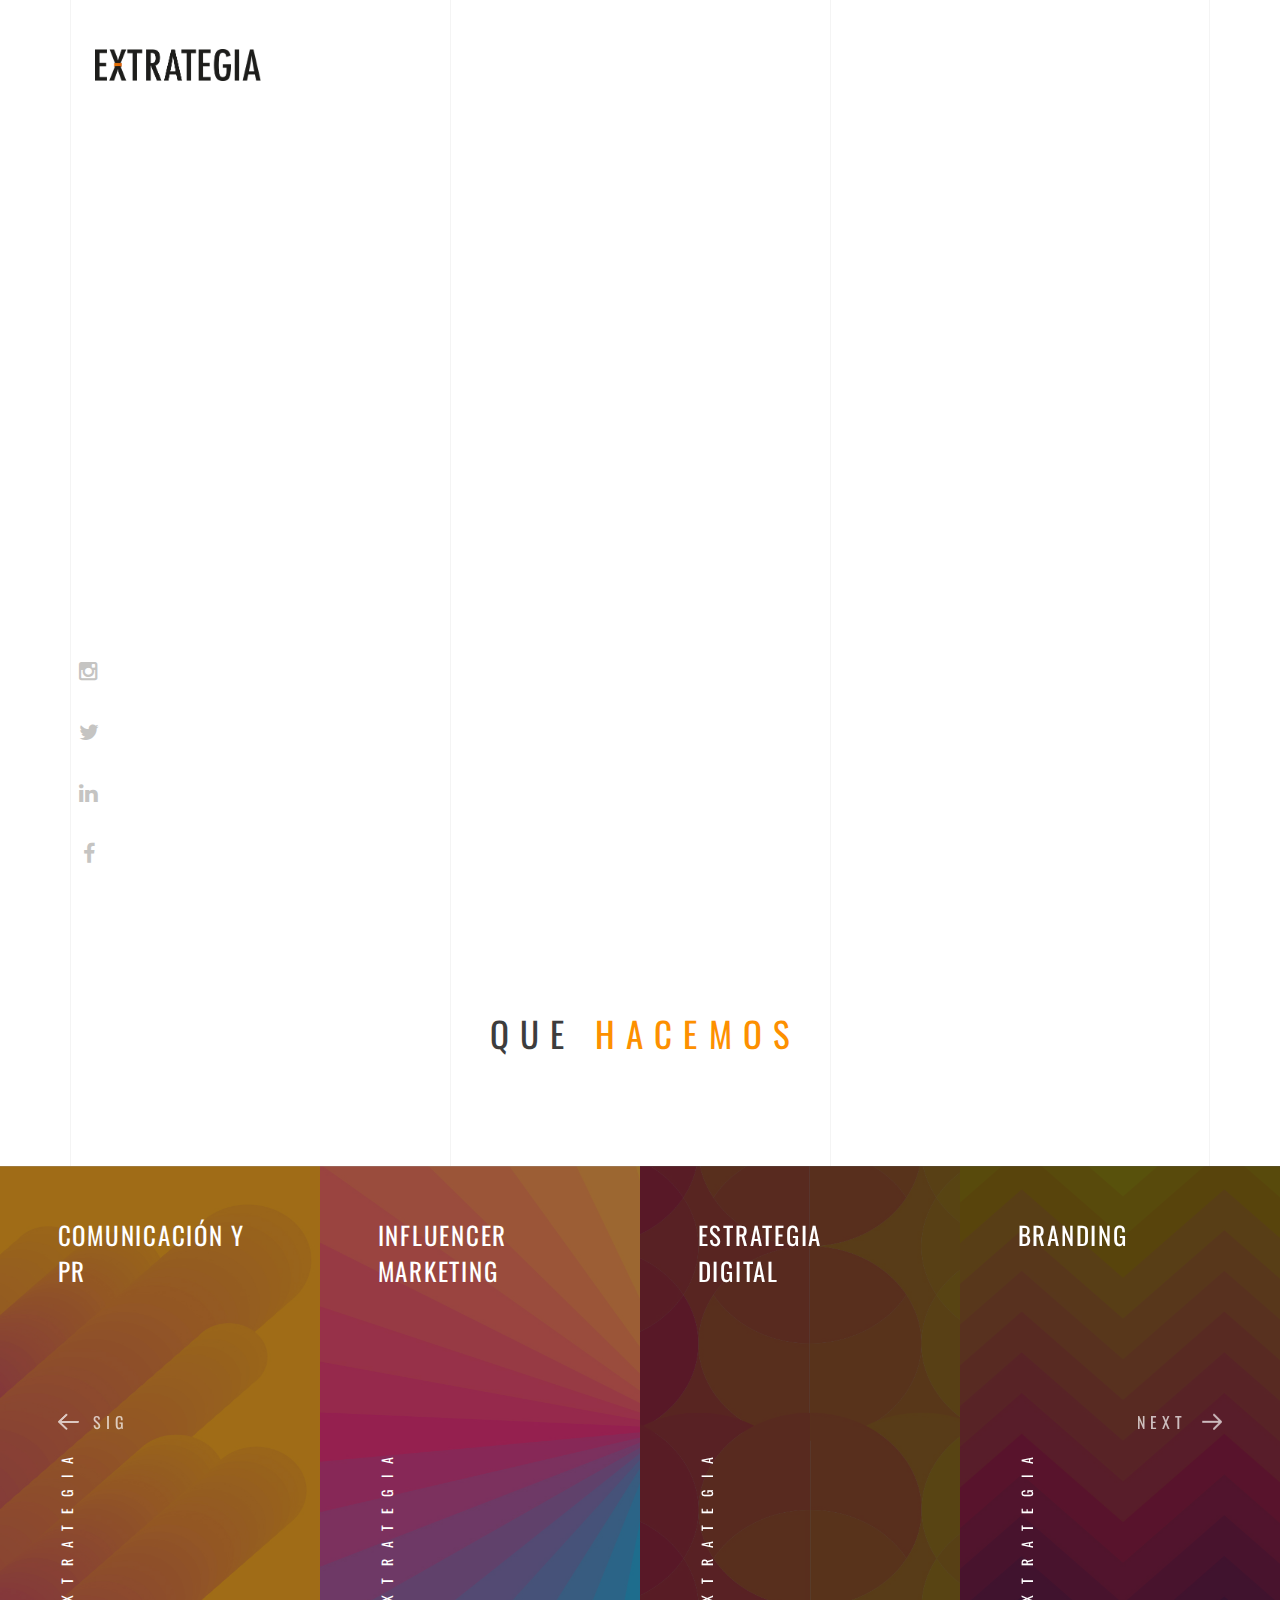
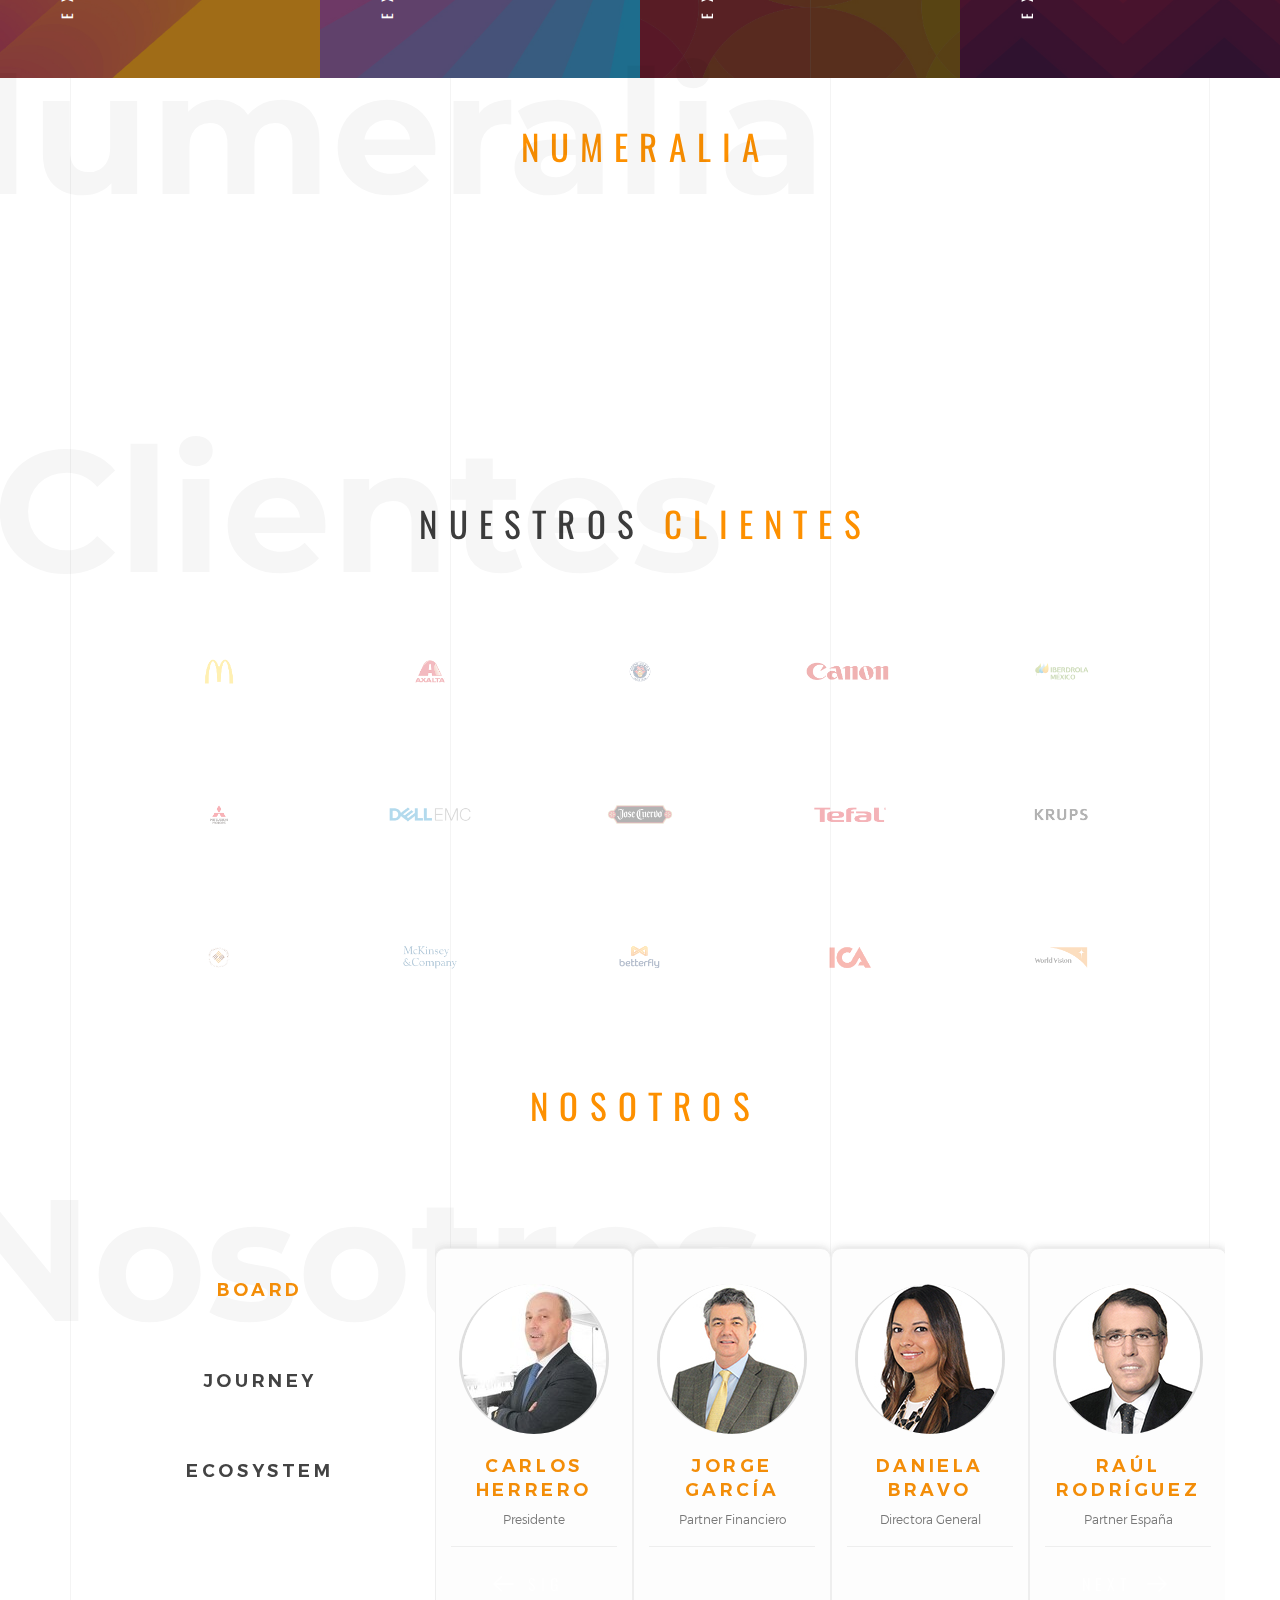
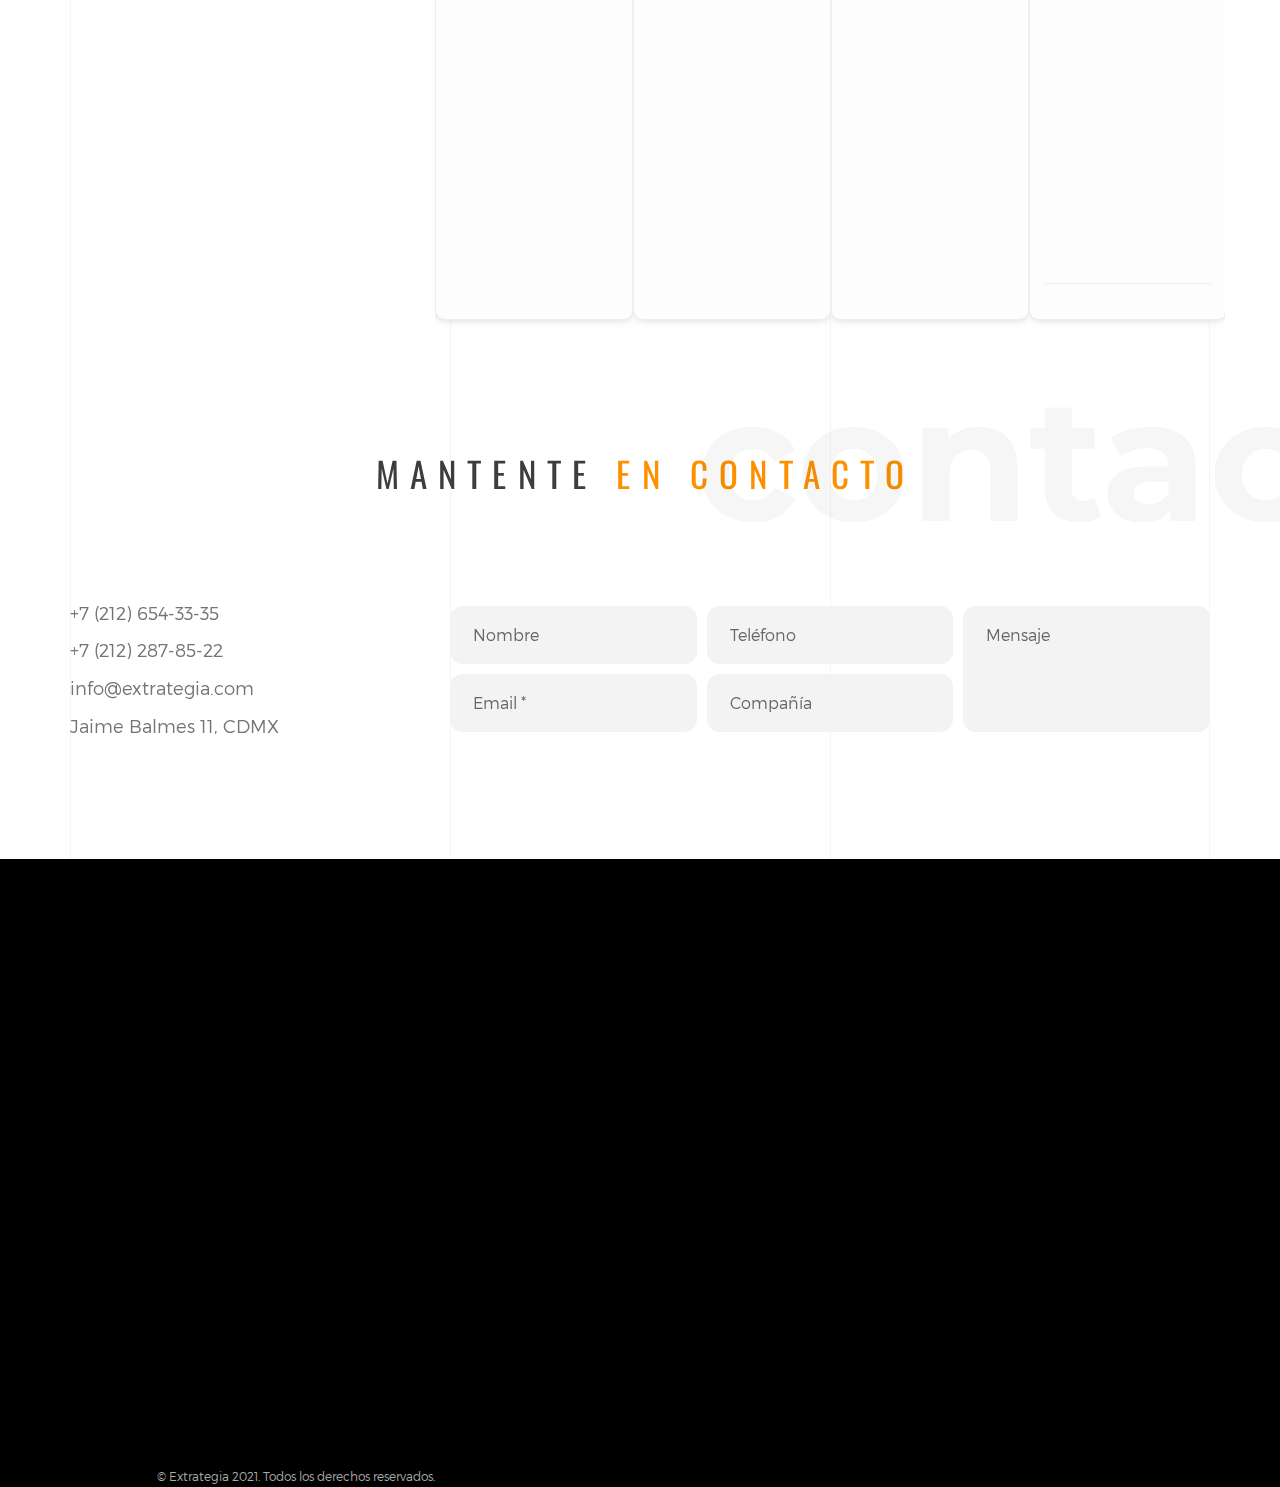
==== index.html @ 0d8e466f "upd" ====
<!DOCTYPE html>
<html lang="en">
  <head>
    <meta charset="utf-8" />
    <meta name="viewport" content="width=device-width, initial-scale=1" />
    <title>Extrategia</title>

    <!-- Favicons -->
    <link rel="shortcut icon" href="favicon.png" />
    <link rel="apple-touch-icon" href="apple-touch-icon.png" />
    <link
      rel="apple-touch-icon"
      sizes="72x72"
      href="apple-touch-icon-72x72.png"
    />
    <link
      rel="apple-touch-icon"
      sizes="114x114"
      href="apple-touch-icon-114x114.png"
    />

    <!-- Styles -->
    <link
      href="https://fonts.googleapis.com/css?family=Oswald:300,400,700"
      rel="stylesheet"
    />
    <link
      href="https://fonts.googleapis.com/css?family=Montserrat:400,700"
      rel="stylesheet"
    />
    <link href="css/style.css" rel="stylesheet" media="screen" />
  </head>

  <body>
    <!-- Loader -->

    <div class="loader">
      <div class="page-lines">
        <div class="container">
          <div class="col-line col-xs-4">
            <div class="line"></div>
          </div>
          <div class="col-line col-xs-4">
            <div class="line"></div>
          </div>
          <div class="col-line col-xs-4">
            <div class="line"></div>
            <div class="line"></div>
          </div>
        </div>
      </div>
      <div class="loader-brand">
        <div class="sk-folding-cube">
          <div class="sk-cube1 sk-cube"></div>
          <div class="sk-cube2 sk-cube"></div>
          <div class="sk-cube4 sk-cube"></div>
          <div class="sk-cube3 sk-cube"></div>
        </div>
      </div>
    </div>

    <!-- Header -->

    <header id="top" class="header-home">
      <div class="brand-panel">
        <a href="#top" class="brand js-target-scroll">
          <img src="img/logo-header.png" style="max-height: 2rem" />
        </a>
      </div>
      <div class="vertical-panel-content">
        <div class="vertical-panel-info"></div>
        <ul class="social-list">
          <li>
            <a
              href="https://www.instagram.com/extrategia/?hl=es"
              class="fa fa-instagram"
            ></a>
          </li>
          <li>
            <a href="https://twitter.com/Extrategia" class="fa fa-twitter"></a>
          </li>
          <li>
            <a
              href="https://www.linkedin.com/company/extrategia/mycompany/"
              class="fa fa-linkedin"
            ></a>
          </li>
          <li>
            <a
              href="https://es-la.facebook.com/ExtrategiaCom/"
              class="fa fa-facebook"
            ></a>
          </li>
        </ul>
      </div>

      <!-- Navigation Desctop -->

      <nav class="navbar-desctop visible-md visible-lg">
        <div class="container">
          <a href="#top" class="brand js-target-scroll">
            <img src="img/logo-header.png" style="max-height: 2rem" />
          </a>
          <ul class="nav navbar-desctop-menu">
            <li class="active">
              <a href="#projects">Qué hacemos</a>
            </li>
            <li>
              <a href="#clients">Clientes</a>
            </li>
            <li>
              <a href="#actualidad">Actualidad</a>
            </li>
            <li>
              <a href="#about">Nosotros</a>
            </li>
            <li>
              <a href="#contacts">Contacto</a>
            </li>
          </ul>
        </div>
      </nav>

      <!-- Navigation Mobile -->

      <nav class="nav navbar-mobile">
        <a href="#top" class="brand js-target-scroll">
          <img src="img/logo-header.png" style="max-height: 2rem" />
        </a>

        <!-- Navbar Collapse -->

        <button
          type="button"
          class="navbar-toggle collapsed"
          data-toggle="collapse"
          data-target="#navbar-mobile"
        >
          <span class="sr-only">Toggle navigation</span>
          <span class="icon-bar"></span>
          <span class="icon-bar"></span>
          <span class="icon-bar"></span>
        </button>

        <div class="collapse navbar-collapse" id="navbar-mobile">
          <ul class="navbar-nav-mobile">
            <li class="active">
              <a href="#top">Qué hacemos</a>
            </li>
            <li>
              <a href="#clients">Clientes</a>
            </li>
            <li>
              <a href="#actualidad">Actualidad</a>
            </li>
            <li>
              <a href="#about">Nosotros</a>
            </li>
            <li>
              <a href="#contacts">Contacto</a>
            </li>
          </ul>
        </div>
      </nav>
    </header>

    <!-- Layout -->

    <div class="layout">
      <!-- Home -->

      <main class="main">
        <!-- Start revolution slider -->

        <div class="rev_slider_wrapper">
          <div id="rev_slider" class="rev_slider fullscreenbanner">
            <ul>
              <!-- Slide 1 -->
              <!-- Slide 5 -->

              <li
                data-transition="slotzoom-horizontal"
                data-slotamount="7"
                data-easein="Power3.easeInOut"
                data-easeout="Power3.easeInOut"
                data-masterspeed="1000"
              >
                <!-- Main image-->

                <video
                  autoplay
                  loop
                  muted
                  src="img/video.mp4"
                  alt=""
                  data-bgposition="center center"
                  data-bgfit="cover"
                  data-bgrepeat="no-repeat"
                  class="rev-slidebg"
                />

                <!-- Layer 1 -->

                <div
                  class="slide-title tp-caption tp-resizeme"
                  data-x="['right','right','right','right']"
                  data-hoffset="['-18','-18','-18','-18']"
                  data-y="['middle','middle','middle','middle']"
                  data-voffset="['-35','-35', '-25']"
                  data-fontsize="['50','45', '45']"
                  data-lineheight="['80','75', '65']"
                  data-width="['1000','700','550']"
                  data-height="none"
                  data-whitespace="normal"
                  data-transform_idle="o:1;"
                  data-transform_in="x:[105%];z:0;rX:45deg;rY:0deg;rZ:90deg;sX:1;sY:1;skX:0;skY:0;s:2000;e:Power2.easeInOut;"
                  data-transform_out="y:[100%];s:1000;e:Power2.easeInOut;s:1000;e:Power2.easeInOut;"
                  data-mask_in="x:50px;y:0px;s:inherit;e:inherit;"
                  data-mask_out="x:inherit;y:inherit;s:inherit;e:inherit;"
                  data-start="500"
                  data-splitin="chars"
                  data-splitout="none"
                  data-responsive_offset="on"
                  data-elementdelay="0.05"
                ></div>

                <!-- Layer 2 -->

                <div
                  class="slide-subtitle tp-caption tp-resizeme"
                  data-x="['right','right','right','right']"
                  data-hoffset="['0']"
                  data-y="['middle','middle','middle','middle']"
                  data-voffset="['75','105']"
                  data-fontsize="['15','16']"
                  data-lineheight="['30','30']"
                  data-whitespace="nowrap"
                  data-transform_idle="o:1;"
                  data-transform_in="y:[100%];z:0;rX:0deg;rY:0;rZ:0;sX:1;sY:1;skX:0;skY:0;s:1200;e:Power1.easeInOut;"
                  data-transform_out="opacity:0;s:1000;s:1000;"
                  data-mask_in="x:0px;y:0px;s:inherit;e:inherit;"
                  data-start="1500"
                  data-splitin="none"
                  data-splitout="none"
                ></div>

                <!-- Layer 3 -->

                <div
                  class="tp-caption"
                  data-x="['right','right','right','right']"
                  data-hoffset="['0','0','0','0']"
                  data-y="['middle','middle','middle','middle']"
                  data-voffset="['195','215']"
                  data-fontsize="['17','18']"
                  data-width="none"
                  data-height="none"
                  data-whitespace="nowrap"
                  data-transform_idle="o:1;"
                  data-transform_hover="o:1;rX:0;rY:0;rZ:0;z:0;s:300;e:Power1.easeInOut;"
                  data-style_hover="c:rgba(255, 255, 255, 1.00);bc:rgba(255, 255, 255, 1.00);"
                  data-transform_in="y:50px;opacity:0;s:1500;e:Power4.easeInOut;"
                  data-transform_out="y:[175%];s:1000;e:Power2.easeInOut;s:1000;e:Power2.easeInOut;"
                  data-mask_out="x:inherit;y:inherit;"
                  data-start="1500"
                  data-splitin="none"
                  data-splitout="none"
                  data-responsive_offset="on"
                >
                  <a href="#about" class="btn js-target-scroll"
                    >Ver Más <i class="icon-next"></i
                  ></a>
                </div>
              </li>
            </ul>
          </div>
        </div>
      </main>

      <div class="content">
        <!-- Qué hacemos -->

        <section id="projects" class="projects section">
          <div class="container">
            <h2 class="section-title">
              Que <span class="text-primary">hacemos</span>
            </h2>
          </div>
          <div class="section-content">
            <div
              class="projects-carousel js-projects-carousel js-projects-gallery"
            >
              <div class="project project-light">
                <a href="img/projects/1-480x880.jpg" title="Comunicación y PR">
                  <figure>
                    <img
                      alt=""
                      src="img/projects/1l-480x880.jpg"
                      style="height: 32rem"
                    />
                    <figcaption>
                      <h3 class="project-title">Comunicación y PR</h3>
                      <h4 class="project-category">Extrategia</h4>
                      <div class="project-zoom"></div>
                    </figcaption>
                  </figure>
                </a>
              </div>
              <div class="project project-light">
                <a href="img/projects/2-480x880.jpg" title="Influencer Marketing">
                  <figure>
                    <img
                      alt=""
                      src="img/projects/2l-480x880.jpg"
                      style="height: 32rem"
                    />
                    <figcaption>
                      <h3 class="project-title">Influencer Marketing</h3>
                      <h4 class="project-category">Extrategia</h4>
                      <div class="project-zoom"></div>
                    </figcaption>
                  </figure>
                </a>
              </div>
              <div class="project">
                <a href="img/projects/3-480x880.jpg" title="Estrategia Digital">
                  <figure>
                    <img
                      alt=""
                      src="img/projects/3l-480x880.jpg"
                      style="height: 32rem"
                    />
                    <figcaption>
                      <h3 class="project-title">Estrategia Digital</h3>
                      <h4 class="project-category">Extrategia</h4>
                      <div class="project-zoom"></div>
                    </figcaption>
                  </figure>
                </a>
              </div>
              <div class="project">
                <a href="img/projects/4-480x880.jpg" title="Branding">
                  <figure>
                    <img
                      alt=""
                      src="img/projects/4l-480x880.jpg"
                      style="height: 32rem"
                    />
                    <figcaption>
                      <h3 class="project-title">Branding</h3>
                      <h4 class="project-category">Extrategia</h4>
                      <div class="project-zoom"></div>
                    </figcaption>
                  </figure>
                </a>
              </div>
              <div class="project">
                <a href="img/projects/5-480x880.jpg" title="Inbound Marketing">
                  <figure>
                    <img
                      alt=""
                      src="img/projects/5l-480x880.jpg"
                      style="height: 32rem"
                    />
                    <figcaption>
                      <h3 class="project-title">Inbound Marketing</h3>
                      <h4 class="project-category">Extrategia</h4>
                      <div class="project-zoom"></div>
                    </figcaption>
                  </figure>
                </a>
              </div>
              <div class="project project-light">
                <a href="img/projects/6-480x880.jpg" title="Inteligencia">
                  <figure>
                    <img
                      alt=""
                      src="img/projects/1l-480x880.jpg"
                      style="height: 32rem"
                    />
                    <figcaption>
                      <h3 class="project-title">Inteligencia</h3>
                      <h4 class="project-category">Extrategia</h4>
                      <div class="project-zoom"></div>
                    </figcaption>
                  </figure>
                </a>
              </div>
              <div class="project project-light">
                <a href="img/projects/7-480x880.jpg" title="Entrenamientos">
                  <figure>
                    <img
                      alt=""
                      src="img/projects/2l-480x880.jpg"
                      style="height: 32rem"
                    />
                    <figcaption>
                      <h3 class="project-title">Entrenamientos</h3>
                      <h4 class="project-category">Extrategia</h4>
                      <div class="project-zoom"></div>
                    </figcaption>
                  </figure>
                </a>
              </div>
            </div>
          </div>
        </section>

        <!-- Experience -->

        <section class="experience section">

<div class="container" style="margin-top: 3rem;">
            <header class="section-header">
              <h2 class="section-title">
                <span class="text-primary">Numeralia</span>
              </h2>
              <strong class="fade-title-left">Numeralia</strong>
            </header>
          <div class="section-content">
            <div class="row-services row-base row">
              <div class="col-base col-service col-sm col-md-3 wow fadeInUp">
                <div class="service-item">
                  <h2
                    class="timer count-title count-number"
                    data-to="190"
                    data-speed="200"
                  ></h2>
                  <p class="count-text">Portadas en medios</p>
                </div>
              </div>
              <div
                class="col-base col-service col-sm col-md-3 wow fadeInUp"
                data-wow-delay="0.3s"
              >
                <div class="service-item">
                  <h2
                    class="timer count-title count-number"
                    data-to="195"
                    data-speed="200"
                  ></h2>
                  <p class="count-text">Eventos estratégicos</p>
                </div>
              </div>
              <div
                class="col-base col-service col-sm-6 col-md-3 wow fadeInUp"
                data-wow-delay="0.3s"
              >
                <div class="service-item">
                  <h2
                  >+450M</h2>
                  <p class="count-text">ROI anual para nuestros clientes</p>
                </div>
              </div>
              <div class="clearfix visible-sm"></div>
              <div
                class="col-base col-service col-sm-6 col-md-3 wow fadeInUp"
                data-wow-delay="0.6s"
              >
                <div class="service-item">
                  <h2
                  >1.6M</h2>
                  <p class="count-text">Seguidores en redes administrativas</p>
                </div>
              </div>
            </div>
          </div>
</div>
        </section>

        <!-- Clientes  -->

        <section id="clients" class="clients section">
          <div class="container">
            <header class="section-header">
              <h2 class="section-title">
                Nuestros <span class="text-primary">clientes</span>
              </h2>
              <strong class="fade-title-left">Clientes</strong>
            </header>
            <div class="section-content">
              <ul class="clients-list">
                <li class="client">
                  <a href="#"
                    ><img alt="" class="client-logo" src="img/clients/1.png"
                  /></a>
                </li>
                <li class="client">
                  <a href="#"
                    ><img alt="" class="client-logo" src="img/clients/2.png"
                  /></a>
                </li>
                <li class="client">
                  <a href="#"
                    ><img alt="" class="client-logo" src="img/clients/3.png"
                  /></a>
                </li>
                <li class="client">
                  <a href="#"
                    ><img alt="" class="client-logo" src="img/clients/4.png"
                  /></a>
                </li>
                <li class="client">
                  <a href="#"
                    ><img alt="" class="client-logo" src="img/clients/5.png"
                  /></a>
                </li>
              </ul>
            </div>

            <div class="section-content">
              <ul class="clients-list">
                <li class="client">
                  <a href="#"
                    ><img alt="" class="client-logo" src="img/clients/6.png"
                  /></a>
                </li>
                <li class="client">
                  <a href="#"
                    ><img alt="" class="client-logo" src="img/clients/7.png"
                  /></a>
                </li>
                <li class="client">
                  <a href="#"
                    ><img alt="" class="client-logo" src="img/clients/8.png"
                  /></a>
                </li>
                <li class="client">
                  <a href="#"
                    ><img alt="" class="client-logo" src="img/clients/9.png"
                  /></a>
                </li>
                <li class="client">
                  <a href="#"
                    ><img alt="" class="client-logo" src="img/clients/10.png"
                  /></a>
                </li>
              </ul>
            </div>

            <div class="section-content">
              <ul class="clients-list">
                <li class="client">
                  <a href="#"
                    ><img alt="" class="client-logo" src="img/clients/11.png"
                  /></a>
                </li>
                <li class="client">
                  <a href="#"
                    ><img alt="" class="client-logo" src="img/clients/12.png"
                  /></a>
                </li>
                <li class="client">
                  <a href="#"
                    ><img alt="" class="client-logo" src="img/clients/13.png"
                  /></a>
                </li>
                <li class="client">
                  <a href="#"
                    ><img alt="" class="client-logo" src="img/clients/14.png"
                  /></a>
                </li>
                <li class="client">
                  <a href="#"
                    ><img alt="" class="client-logo" src="img/clients/15.png"
                  /></a>
                </li>
              </ul>
            </div>
          </div>
        </section>

        <!-- Nosotros  -->

        <section id="about" class="about section">
          <div class="container">
            <header class="section-header">
              <h2 class="section-title">
                <span class="text-primary">Nosotros</span>
              </h2>
              <strong class="fade-title-left">Nosotros</strong>
            </header>
            <div class="section-content">
              <div class="container">
	<div class="row">
        <div class="col bhoechie-tab-container">
            <div class="col-lg-3 col-md-3 col-sm-3 col-xs-3 bhoechie-tab-menu">
              <div class="list-group">
                <a href="#" class="list-group-item active nosotros-list text-center">
                  <h4 class="">Board</h4><br/>
                </a>
                <a href="#" class="list-group-item nosotros-list text-center">
                  <h4 class="">Journey</h4><br/>
                </a>
                <a href="#" class="list-group-item nosotros-list text-center">
                  <h4 class="">Ecosystem</h4><br/>
                </a>
              </div>
            </div>
            <div class="col-lg-9 col-md-9 col-sm-9 col-xs-9 bhoechie-tab">
                <!-- flight section -->
                <div class="bhoechie-tab-content active">
                    <center>

            <div
              class="projects-carousel js-projects-carousel js-projects-gallery" style="margin-top: -2.5rem;"
            >

          
              <div class="project project-light">
                <div class="col">
				<div class="card-box text-center">
					<div class="user-pic">
						<img src="img/user1.jpg" class="img-fluid" alt="User Pic">
					</div>
					<h4>Carlos Herrero</h4>
					<h6 class="nosotros-p">Presidente</h6>
					<hr>
					<p class="nosotros-text">Licenciado en filosofía. Presidente y Socio Fundador de Extrategia, Comunicación y Marketing. Miembro del consejo de la revistas Merca 2.0 y Factor RH. Consultor de comunicación y relaciones públicas en empresas como José Cuervo, Deloitte, Canon, Herdez, Universidad Anáhuac, Newmont y medios como TV Azteca. Vicepresidente y socio del Women Economic Forum y Youth Economic Forum iberoamérica
</p>
					<hr>
				</div>
			</div>

              </div>
            
          

          
          

          
              <div class="project project-light">
                <div class="col">
				<div class="card-box text-center">
					<div class="user-pic">
						<img src="img/user2.jpg" class="img-fluid" alt="User Pic">
					</div>
					<h4>Jorge García</h4>
					<h6 class="nosotros-p">Partner Financiero</h6>
					<hr>
					<p class="nosotros-text">Licenciado en Administración de Empresas con especialidad en Mercadotecnia. Ha sido Director de Mercadotecnia en Kellogg de México y Danone, con experiencia internacional en Estados Unidos y Francia. Posteriormente, fue Director de Joint Ventures en Latam en Pepsico. Ha ocupado la posición de Director General en empresas como Del Fuerte, José Cuervo y Grupo GSM

</p>
					<hr>
				</div>
			</div>

              </div>
              <div class="project project-light">
                <div class="col">
				<div class="card-box text-center">
					<div class="user-pic">
						<img src="img/user3.jpg" class="img-fluid" alt="User Pic">
					</div>
					<h4>Daniela Bravo</h4>
					<h6 class="nosotros-p">Directora General</h6>
					<hr>
					<p class="nosotros-text">Más de 16 años de experiencia en comunicación, relaciones públicas, manejo de crisis, estrategias integrales de comunicación y alianzas corporativas.
Licenciada en Comunicación por la Universidad Anáhuac, cursó estudios de intercambio en la Universidad Complutense de Madrid. Diplomada en “Building Leadership Skills” por la McGill University, en Montreal, Canadá
</p>
					<hr>
				</div>
			</div>

              </div>
            
          

          
          

          
              <div class="project project-light">
                <div class="col">
				<div class="card-box text-center">
					<div class="user-pic">
						<img src="img/user4.jpg" class="img-fluid" alt="User Pic">
					</div>
					<h4>Raúl Rodríguez</h4>
					<h6 class="nosotros-p">Partner España</h6>
					<hr>
					<p class="nosotros-text">Con una amplia carrera en el mundo de los medios de comunicación nacionales y españoles,  Raúl ha sido Director General de organizaciones como Televisa Radio y la  Sociedad Española de Radiodifusión y ha formado parte de empresas como PRISA y Medina Cuadros International

</p>
					<hr>
				</div>
			</div>

              </div>
            
          

          
          

          
              <div class="project project-light">
                <div class="col">
				<div class="card-box text-center">
					<div class="user-pic">
						<img src="img/user5.jpg" class="img-fluid" alt="User Pic">
					</div>
					<h4>Julio Olvera</h4>
					<h6 class="nosotros-p">CFO</h6>
					<hr>
					<p class="nosotros-text">Especialista en negocios y finanzas con una trayectoria de 28 años, con amplia experiencia en corporaciones como CIE, El Universal y afore Santander, entre otras. Actualmente se desempeña como líder de finanzas en Extrategia Comunicación y Marketing

</p>
					<hr>
				</div>
			</div>

              </div>
            
          

          
          

          
              <div class="project project-light">
                <div class="col">
				<div class="card-box text-center">
					<div class="user-pic">
						<img src="img/user6.jpg" class="img-fluid" alt="User Pic">
					</div>
					<h4>Arturo de la Peña</h4>
					<h6 class="nosotros-p">VP Corporativo</h6>
					<hr>
					<p class="nosotros-text">27 años de experiencia en agencias de publicidad, creatividad, comunicación y medios.
Consultor Senior digital y comercial, especialista en medios digitales para alcanzar los objetivos de negocio SEO, SEM, SMO, Inbound Marketing, Marketing de Contenidos y construcción de marcas

</p>
					<hr>
				</div>
			</div>

              </div>
          </div>
                    </center>
                </div>
                <!-- train section -->
                <div class="bhoechie-tab-content">
                    <center>
                      <video class="nosotros-video" style="width:100% !important;" autoplay muted controls src="img/v1.mp4"/>
                    </center>
                </div>
    
                <!-- hotel search -->
                <div class="bhoechie-tab-content">
                    <center>
                      <a href="https://arturopega.wixsite.com/ecosystem/portafolio"><img class="nosotros-img" src="img/asw.png"/></a>
                    </center>
                </div>
            </div>
  </div>
</div>
            </div>
          </div>
        </section>

        <!-- Contacts -->

        <section id="contacts" class="contacts section">
          <div class="container">
            <header class="section-header">
              <h2 class="section-title">
                Mantente <span class="text-primary">en contacto</span>
              </h2>
              <strong class="fade-title-right">contacto</strong>
            </header>
            <div class="section-content">
              <div class="row-base row">
                <div class="col-address col-base col-md-4">
                  +7 (212) 654-33-35<br />
                  +7 (212) 287-85-22<br />
                  info@extrategia.com<br />
                  Jaime Balmes 11, CDMX
                </div>
                <div class="col-base col-md-8">
                  <form class="js-ajax-form">
                    <div class="row-field row">
                      <div class="col-field col-sm-6 col-md-4">
                        <div class="form-group">
                          <input
                            type="text"
                            class="form-control"
                            name="name"
                            placeholder="Nombre"
                          />
                        </div>
                        <div class="form-group">
                          <input
                            type="email"
                            class="form-control"
                            name="email"
                            required
                            placeholder="Email *"
                          />
                        </div>
                      </div>
                      <div class="col-field col-sm-6 col-md-4">
                        <div class="form-group">
                          <input
                            type="tel"
                            class="form-control"
                            name="phone"
                            placeholder="Teléfono"
                          />
                        </div>
                        <div class="form-group">
                          <input
                            type="text"
                            class="form-control"
                            name="company"
                            placeholder="Compañía"
                          />
                        </div>
                      </div>
                      <div class="col-field col-sm-12 col-md-4">
                        <div class="form-group">
                          <textarea
                            class="form-control"
                            name="message"
                            placeholder="Mensaje"
                          ></textarea>
                        </div>
                      </div>
                      <div class="col-message col-field col-sm-12">
                        <div class="form-group">
                          <div class="success-message">
                            <i class="fa fa-check text-primary"></i>Gracias por
                            enviar tu correo. Pronto nos pondremos en contacto
                            contigo.
                          </div>
                          <div class="error-message">
                            Lo sentimos, ocurrió un error al enviar tu mensaje
                          </div>
                        </div>
                      </div>
                    </div>
                    <div class="form-submit text-right">
                      <button type="submit" class="btn btn-shadow-2 wow swing">
                        Enviar <i class="icon-next"></i>
                      </button>
                    </div>
                  </form>
                </div>
              </div>
            </div>
          </div>
        </section>

        <!-- Footer -->

        <footer id="footer" style="margin-top: 3rem;" class="footer">
          <div class="container">
            <div class="section-content">
              <div class="row-services row-base row">
                <div
                  class="social-footer-col col-base col-service col-sm-6 col-md-4 wow fadeInUp"
                >
                  <div class="service-item">
                    <ul class="social-list">
                      <li>
                        <a
                          href="https://www.instagram.com/extrategia/?hl=es"
                          class="fa fa-instagram"
                        ></a>
                      </li>
                      <li>
                        <a
                          href="https://twitter.com/Extrategia"
                          class="fa fa-twitter"
                        ></a>
                      </li>
                      <li>
                        <a
                          href="https://www.linkedin.com/company/extrategia/mycompany/"
                          class="fa fa-linkedin"
                        ></a>
                      </li>
                      <li>
                        <a
                          href="https://es-la.facebook.com/ExtrategiaCom/"
                          class="fa fa-facebook"
                        ></a>
                      </li>
                    </ul>
                  </div>
                </div>
                <div
                  class="col-base col-service col-sm-6 col-md-4 wow fadeInUp"
                  data-wow-delay="0.3s"
                >
                  <div class="service-item">
                    <div><a class="footer-link" href="privacidad.html">AVISO DE PRIVACIDAD</a></div>
                    <div><a class="footer-link" href="cookies.html">POLÍTICA DE COOKIES</a></div>
                    <div><a class="footer-link" href="http://extrategia.com/Metal/">ÚNETE (METAL)</a></div>
                  </div>
                </div>
                <div class="clearfix visible-sm"></div>
                <div
                  class="logo-footer-col col-base col-service col-sm-6 col-md-4 wow fadeInUp"
                  data-wow-delay="0.6s"
                >
                <div class="row">
                  <div class="col-sm-7 col-md-5">
                  <div class="service-item">
                    <ul class="social-list">
                      <li>
                        <img class="footer-logo" src="img/clients/f6.png"/>
                      </li>
                      <li>
                        <img class="footer-logo" src="img/clients/f7.png"/>
                      </li>
                      <li>
                        <img class="footer-logo" src="img/clients/f8.png"/>
                      </li>
                    </ul>
                  </div>
                  </div>

                  <div class="col-sm-7 col-md-5">
                  <div class="service-item">
                    <ul class="social-list">
                      <li>
                        <img class="footer-logo" src="img/clients/f1.png"/>
                      </li>
                      <li>
                        <img class="footer-logo" src="img/clients/f2.png"/>
                      </li>
                      <li>
                        <img class="footer-logo" src="img/clients/f3.png"/>
                      </li>
                      </li>
                      <li>
                        <img class="footer-logo" src="img/clients/f4.png"/>
                      </li>
                      <li>
                        <img class="footer-logo" src="img/clients/f5.png"/>
                      </li>
                      </li>
                    </ul>

                    </div>
                  </div>

                
                </div>
                </div>
              </div>
            </div>
            <div class="text-right-md col-base col-md-4">
              © Extrategia 2021. Todos los derechos reservados.
            </div>
          </div>
        </footer>

        <!-- Lines -->

        <div class="page-lines">
          <div class="container">
            <div class="col-line col-xs-4">
              <div class="line"></div>
            </div>
            <div class="col-line col-xs-4">
              <div class="line"></div>
            </div>
            <div class="col-line col-xs-4">
              <div class="line"></div>
              <div class="line"></div>
            </div>
          </div>
        </div>
      </div>
    </div>

    <!-- SCRIPTS -->

    <script src="js/jquery.min.js"></script>
    <script src="js/bootstrap.min.js"></script>
    <script src="js/smoothscroll.js"></script>
    <script src="js/jquery.validate.min.js"></script>
    <script src="js/wow.min.js"></script>
    <script src="js/jquery.stellar.min.js"></script>
    <script src="js/jquery.magnific-popup.js"></script>
    <script src="js/owl.carousel.min.js"></script>

    <!-- SLIDER REVOLUTION -->
    <script src="js/rev-slider/jquery.themepunch.tools.min.js"></script>
    <script src="js/rev-slider/jquery.themepunch.revolution.min.js"></script>

    <!-- SLIDER REVOLUTION 5.0 EXTENSIONS   -->
    <script src="js/rev-slider/revolution.extension.actions.min.js"></script>
    <script src="js/rev-slider/revolution.extension.carousel.min.js"></script>
    <script src="js/rev-slider/revolution.extension.kenburn.min.js"></script>
    <script src="js/rev-slider/revolution.extension.layeranimation.min.js"></script>
    <script src="js/rev-slider/revolution.extension.migration.min.js"></script>
    <script src="js/rev-slider/revolution.extension.navigation.min.js"></script>
    <script src="js/rev-slider/revolution.extension.parallax.min.js"></script>
    <!-- Start of HubSpot Embed Code -->
    <script
      type="text/javascript"
      id="hs-script-loader"
      async
      defer
      src="//js.hs-scripts.com/20597436.js"
    ></script>
    <!-- End of HubSpot Embed Code -->
    <script src="js/rev-slider/revolution.extension.slideanims.min.js"></script>
    <script src="js/rev-slider/revolution.extension.video.min.js"></script>
    <script src="js/interface.js"></script>
    <script>
      $(document).ready(function() {
    $("div.bhoechie-tab-menu>div.list-group>a").click(function(e) {
        e.preventDefault();
        $(this).siblings('a.active').removeClass("active");
        $(this).addClass("active");
        var index = $(this).index();
        $("div.bhoechie-tab>div.bhoechie-tab-content").removeClass("active");
        $("div.bhoechie-tab>div.bhoechie-tab-content").eq(index).addClass("active");
    });
});
      (function ($) {
        $.fn.countTo = function (options) {
          options = options || {};

          return $(this).each(function () {
            // set options for current element
            var settings = $.extend(
              {},
              $.fn.countTo.defaults,
              {
                from: $(this).data("from"),
                to: $(this).data("to"),
                speed: $(this).data("speed"),
                refreshInterval: $(this).data("refresh-interval"),
                decimals: $(this).data("decimals"),
              },
              options
            );

            // how many times to update the value, and how much to increment the value on each update
            var loops = Math.ceil(settings.speed / settings.refreshInterval),
              increment = (settings.to - settings.from) / loops;

            // references & variables that will change with each update
            var self = this,
              $self = $(this),
              loopCount = 0,
              value = settings.from,
              data = $self.data("countTo") || {};

            $self.data("countTo", data);

            // if an existing interval can be found, clear it first
            if (data.interval) {
              clearInterval(data.interval);
            }
            data.interval = setInterval(updateTimer, settings.refreshInterval);

            // initialize the element with the starting value
            render(value);

            function updateTimer() {
              value += increment;
              loopCount++;

              render(value);

              if (typeof settings.onUpdate == "function") {
                settings.onUpdate.call(self, value);
              }

              if (loopCount >= loops) {
                // remove the interval
                $self.removeData("countTo");
                clearInterval(data.interval);
                value = settings.to;

                if (typeof settings.onComplete == "function") {
                  settings.onComplete.call(self, value);
                }
              }
            }

            function render(value) {
              var formattedValue = settings.formatter.call(
                self,
                value,
                settings
              );
              $self.html(formattedValue);
            }
          });
        };

        $.fn.countTo.defaults = {
          from: 0, // the number the element should start at
          to: 0, // the number the element should end at
          speed: 1000, // how long it should take to count between the target numbers
          refreshInterval: 100, // how often the element should be updated
          decimals: 0, // the number of decimal places to show
          formatter: formatter, // handler for formatting the value before rendering
          onUpdate: null, // callback method for every time the element is updated
          onComplete: null, // callback method for when the element finishes updating
        };

        function formatter(value, settings) {
          return value.toFixed(settings.decimals);
        }
      })(jQuery);

      jQuery(function ($) {
        // custom formatting example
        $(".count-number").data("countToOptions", {
          formatter: function (value, options) {
            return value
              .toFixed(options.decimals)
              .replace(/\B(?=(?:\d{3})+(?!\d))/g, ",");
          },
        });

        // start all the timers
        $(".timer").each(count);

        function count(options) {
          var $this = $(this);
          options = $.extend(
            {},
            options || {},
            $this.data("countToOptions") || {}
          );
          $this.countTo(options);
        }
      });
    </script>
  </body>
</html>
---- css/style.css ----
/* ------------------------------------------------------------------------------

  Template Name: Go.arch 
  Description: Go.arch  - Architecture | Interiors |  Real Estate Landing Page
  Author: Murren
  Author URI: http://themeforest.net/user/murren20
  Version: 1.0
  
  1.  Global

      1.1 General
      1.2 Typography
      1.3 Fields
      1.4 Buttons
      1.5 Icons
      1.6 Loader
      1.7 Content styles

  2.  Header 

      2.1 Brand
      2.2 Vertical Panel
      2.3 Navbar Desctop
      2.4 Navbar Desctop Affix
      2.5 Navbar Mobile
      2.6 Navbar Mobile Affix
      

  3.  Main

      3.1 Slider

  4.  About
  5.  Projects

      5.1 Project Carousel
      5.2 Magnific popup

  6.  Services
  7.  Experience
  8.  Clients
  9.  Objects
  10.  Contacts  
  11. Footer
  12. Responsive styles

      12.1 Min width: 768px
      12.2 Min width 992px
      12.3 Min width 1200px 
      12.4 Max height 480px

    
    
/*-------------------------------------------------------------------------------
  1. Global
-------------------------------------------------------------------------------*/

/* 1.1 General */

@import url("bootstrap.min.css");
@import url("font-awesome.min.css");
@import url("animate.css");
@import url("hover.css");
@import url("magnific-popup.css");
@import url("owl.carousel.css");
@import url("owl.transitions.css");
@import url("settings.css");
@import url("layers.css");
@import url("navigation.css");

html {
  font-size: 75%;
  -webkit-font-smoothing: antialiased;
}

body {
  font-family: "montserratlight", sans-serif;
  font-size: 1em;
  line-height: 1.65;
  color: #747474;
}

::-webkit-scrollbar {
  width: 8px;
  height: 8px;
}

::-webkit-scrollbar-thumb {
  cursor: pointer;
  background: #fd9000;
}

::selection {
  background-color: #fd9000;
  color: #fff;
}

-webkit-::selection {
  background-color: #fd9000;
  color: #fff;
}

::-moz-selection {
  background-color: #fd9000;
  color: #fff;
}

/* 1.2 Typography */

@font-face {
  font-family: "montserratlight";
  src: url("../fonts/montserrat/Montserrat-Light.ttf");
  font-weight: normal;
  font-style: normal;
}

@font-face {
  font-family: "montserratsemibold";
  src: url("../fonts/montserrat/Montserrat-SemiBold.ttf");
  font-weight: normal;
  font-style: normal;
}

h1,
.h1 {
  font-family: "Oswald", sans-serif;
  font-weight: 400;
  font-size: 8vmin;
  line-height: 1.2;
  letter-spacing: 0.32em;
  text-transform: uppercase;
  color: #3d3d3d;
}

h2,
.h2 {
  font-family: "Oswald", sans-serif;
  font-weight: 400;
  font-size: 2.1875em;
  letter-spacing: 0.32em;
  text-transform: uppercase;
  color: #3d3d3d;
}

h3,
.h3 {
  font-family: "montserratsemibold";
  font-size: 1.875em;
  line-height: 1.1;
  font-weight: normal;
  color: #3d3d3d;
}

h4,
.h4 {
  font-family: "montserratsemibold";
  font-size: 1.125em;
  line-height: 1.35;
  font-weight: normal;
  color: #3d3d3d;
  letter-spacing: 0.2em;
  text-transform: uppercase;
}

h1 a,
.h1 a,
h2 a,
.h2 a,
h3 a,
.h3 a,
h4 a,
.h4 a {
  color: inherit;
}

h1 a:hover,
.h1 a:hover,
h2 a:hover,
.h2 a:hover,
h3 a:hover,
.h3 a:hover,
h4 a:hover,
.h4 a:hover {
  text-decoration: none;
}

p {
  margin-bottom: 1.6em;
}

b,
strong {
  font-family: "Montserrat", sans-serif;
}

ul {
  list-style: none;
  padding-left: 0;
}

a {
  color: #fd9000;
  -webkit-transition: color 0.3s ease-out;
  -o-transition: color 0.3s ease-out;
  transition: color 0.3s ease-out;
}

a:hover,
a:focus {
  color: #fd9000;
  outline: none;
}

a:focus {
  text-decoration: none;
}

/* 1.3 Fields */

.form-control,
textarea.form-control {
  font-size: 1em;
  height: 3.625em;
  border-radius: 0.75em;
  padding-left: 22px;
  color: #666666;
  background-color: #f3f3f3;
  border: 1px solid #f3f3f3;
  -webkit-box-shadow: none;
  box-shadow: none;
  -webkit-appearance: none;
  -webkit-transition: all 0.15s;
  -o-transition: all 0.15s;
  transition: all 0.15s;
}

textarea.form-control {
  height: 7.9em;
  padding-top: 1.1em;
  resize: none;
}

.form-control:focus {
  border-color: #fd9000;
  background-color: #fff;
  outline: 0;
  -webkit-box-shadow: none;
  box-shadow: none;
}

.form-control::-moz-placeholder {
  color: #666666;
  opacity: 1;
}

.form-control:-ms-input-placeholder {
  color: #666666;
}

.form-control::-webkit-input-placeholder {
  color: #666666;
}

.form-control.error {
  border-color: #fd9000;
}

.form-group {
  margin-bottom: 10px;
}

.wobble-error {
  -webkit-animation: hvr-wobble-horizontal 1s ease-in-out 0s 1 normal;
  animation: hvr-wobble-horizontal 1s ease-in-out 0s 1 normal;
}

label.error {
  display: none !important;
}

/* 1.4 Buttons */

.btn {
  font-family: "montserratsemibold";
  position: relative;
  display: inline-block;
  border: 0.2em solid #fd9000;
  border-radius: 30px;
  padding: 1.1em 2.2em 1.05em;
  font-size: 0.875em;
  color: #fff;
  letter-spacing: 0.15em;
  text-transform: uppercase;
  text-decoration: none;
  background-color: #fd9000;
  border: 0;
  -webkit-transition: all 0.3s ease-out !important;
  transition: all 0.3s ease-out !important;
}

.btn:hover,
.btn:focus {
  color: #fff;
  background-color: #cc9f6b;
  -webkit-box-shadow: none;
  box-shadow: none;
  outline: none !important;
}

.btn .icon-next {
  position: relative;
  top: -0.1em;
  margin-left: 0.6em;
  vertical-align: middle;
}

.btn-gray {
  background-color: #323232;
  border-color: #323232;
}

.btn-gray:hover {
  background-color: #fd9000;
}

.btn-shadow-1 {
  box-shadow: 0 15px 34px rgba(0, 0, 0, 0.18);
}

.btn-shadow-2 {
  box-shadow: 0 15px 34px rgba(197, 164, 126, 0.5);
}

/* 1.5 Icons */

.icon-next {
  display: inline-block;
  width: 0.94em;
  height: 0.75em;
  background: url(../img/img-icon/next.png) 0 0 no-repeat;
  background-size: 0.94em 0.75em;
}

/* 1.6 Loader */

.loader {
  position: fixed;
  overflow: hidden;
  z-index: 100;
  left: 0;
  top: 0;
  width: 100%;
  height: 100%;
  background: #fff;
  color: #fff;
  text-align: center;
}

.loader-brand {
  position: absolute;
  left: 0;
  width: 100%;
  top: 50%;
  -webkit-transform: translate(0, -50%);
  -ms-transform: translate(0, -50%);
  -o-transform: translate(0, -50%);
  transform: translate(0, -50%);
}

.sk-folding-cube {
  margin: 20px auto;
  width: 40px;
  height: 40px;
  position: relative;
  -webkit-transform: rotateZ(45deg);
  transform: rotateZ(45deg);
}

.sk-folding-cube .sk-cube {
  float: left;
  width: 50%;
  height: 50%;
  position: relative;
  -webkit-transform: scale(1.1);
  -ms-transform: scale(1.1);
  transform: scale(1.1);
}

.sk-folding-cube .sk-cube:before {
  content: "";
  position: absolute;
  top: 0;
  left: 0;
  width: 100%;
  height: 100%;
  background-color: #fd9000;
  -webkit-animation: sk-foldCubeAngle 2.4s infinite linear both;
  animation: sk-foldCubeAngle 2.4s infinite linear both;
  -webkit-transform-origin: 100% 100%;
  -ms-transform-origin: 100% 100%;
  transform-origin: 100% 100%;
}

.sk-folding-cube .sk-cube2 {
  -webkit-transform: scale(1.1) rotateZ(90deg);
  transform: scale(1.1) rotateZ(90deg);
}

.sk-folding-cube .sk-cube3 {
  -webkit-transform: scale(1.1) rotateZ(180deg);
  transform: scale(1.1) rotateZ(180deg);
}

.sk-folding-cube .sk-cube4 {
  -webkit-transform: scale(1.1) rotateZ(270deg);
  transform: scale(1.1) rotateZ(270deg);
}

.sk-folding-cube .sk-cube2:before {
  -webkit-animation-delay: 0.3s;
  animation-delay: 0.3s;
}

.sk-folding-cube .sk-cube3:before {
  -webkit-animation-delay: 0.6s;
  animation-delay: 0.6s;
}

.sk-folding-cube .sk-cube4:before {
  -webkit-animation-delay: 0.9s;
  animation-delay: 0.9s;
}

@-webkit-keyframes sk-foldCubeAngle {
  0%,
  10% {
    -webkit-transform: perspective(140px) rotateX(-180deg);
    transform: perspective(140px) rotateX(-180deg);
    opacity: 0;
  }
  25%,
  75% {
    -webkit-transform: perspective(140px) rotateX(0deg);
    transform: perspective(140px) rotateX(0deg);
    opacity: 1;
  }
  90%,
  100% {
    -webkit-transform: perspective(140px) rotateY(180deg);
    transform: perspective(140px) rotateY(180deg);
    opacity: 0;
  }
}

@keyframes sk-foldCubeAngle {
  0%,
  10% {
    -webkit-transform: perspective(140px) rotateX(-180deg);
    transform: perspective(140px) rotateX(-180deg);
    opacity: 0;
  }
  25%,
  75% {
    -webkit-transform: perspective(140px) rotateX(0deg);
    transform: perspective(140px) rotateX(0deg);
    opacity: 1;
  }
  90%,
  100% {
    -webkit-transform: perspective(140px) rotateY(180deg);
    transform: perspective(140px) rotateY(180deg);
    opacity: 0;
  }
}

/* 1.7 Content styles */

.layout {
  position: relative;
  overflow: hidden;
}

.text-primary {
  color: #fd9000;
}

.page-lines {
  position: absolute;
  z-index: -1;
  left: 0;
  top: 0;
  width: 100%;
  height: 100%;
}

.page-lines .col-line {
  padding: 0;
}

.page-lines .line {
  position: absolute;
  left: 0;
  width: 1px;
  height: 50000px;
  background-color: #f4f4f4;
}

.page-lines .col-line:last-child .line:last-child {
  left: auto;
  right: 0;
}

.row-base {
  margin-top: -3em;
}

.col-base {
  margin-top: 3em;
}

.section {
  position: relative;
  padding-top: 7.1em;
}

.section-header {
  position: relative;
}

.section-title {
  text-align: center;
  margin: 0;
  margin-left: 0.32em;
}

.fade-title-left,
.fade-title-right {
  font-family: "Montserrat", sans-serif;
  font-weight: 700;
  font-size: 10.8em;
  line-height: 1;
  color: #000;
  position: absolute;
  left: 18rem;
  top: 0.03em;
  opacity: 0.035;
  -webkit-transform: translate(-50%, -50%);
  -ms-transform: translate(-50%, -50%);
  -o-transform: translate(-50%, -50%);
  transform: translate(-50%, -50%);
}

.fade-title-right {
  left: 100%;
}

.section-content {
  margin-top: 7.1em;
}

/*-------------------------------------------------------------------------------
  2. Header
-------------------------------------------------------------------------------*/

.header-inner .vertical-panel-content {
  bottom: auto;
  top: 12.2vmin;
}

/* 2.1 Brand */

.brand-panel {
  position: absolute;
  z-index: 4;
  left: 0;
  top: 0;
  width: 39.47vmin;
  height: 40.7vmin;
  padding: 4.8vmin 2em 4.8vmin;
  text-align: center;
  -webkit-transition: all 0.3s;
  -o-transition: all 0.3s;
  transition: all 0.3s;
}

.brand {
  display: inline-block;
  font-family: "Montserrat", sans-serif;
  font-weight: 700;
  font-size: 4vmin;
  line-height: 1;
  color: #3d3d3d;
}

.brand:hover,
.brand:focus {
  color: #3d3d3d;
  text-decoration: none;
}

.brand-name {
  position: absolute;
  z-index: -1;
  bottom: -0.4em;
  right: -0.38em;
  font-family: "Montserrat", sans-serif;
  font-weight: 700;
  font-size: 8.75em;
  line-height: 1;
  opacity: 0.05;
}

.slide-number {
  font-family: "Oswald", sans-serif;
  margin-top: 8vmin;
}

.slide-number .current-number {
  font-size: 8vmin;
  letter-spacing: 0.1em;
  line-height: 1;
}

.slide-number sup {
  display: inline-block;
  position: relative;
  top: -3px;
  font-size: 2vmin;
  letter-spacing: 0.1em;
  color: #3d3d3d;
  vertical-align: top;
  margin-left: 0.46em;
}

.slide-number sup .delimiter {
  display: inline-block;
  margin-right: 0.4em;
}

.header-phone {
  font-family: "Oswald", sans-serif;
  font-weight: 300;
  font-size: 0.81em;
  letter-spacing: 0.32em;
  position: absolute;
  z-index: 3;
  color: #fff;
  left: 45vmin;
  top: 5.9vmin;
}

@media (max-width: 480px) {
  .header-phone {
    display: none;
  }
}

@media (min-width: 992px) and (max-width: 1200px) {
  .header-phone {
    display: none;
  }
}

/* 2.2 Vertical Panel */

.vertical-panel,
.vertical-panel-content {
  position: absolute;
  width: 19.735vmin;
  left: 0;
  bottom: 0;
  text-align: center;
  -webkit-transition: all 0.3s;
  -o-transition: all 0.3s;
  transition: all 0.3s;
}

.vertical-panel {
  z-index: 3;
  height: 10000px;
  background-color: #f6f5f3;
}

.vertical-panel-content {
  z-index: 4;
}

.vertical-panel-info {
  margin-bottom: 3.5vmin;
}

.vertical-panel-info .line {
  height: 5vmin;
  width: 1px;
  margin: 15px auto 0;
  background-color: #646464;
}

.vertical-panel-title {
  font-family: "montserratsemibold";
  font-size: 10px;
  white-space: nowrap;
  text-transform: uppercase;
  letter-spacing: 1em;
  color: #3d3d3d;
  position: relative;
  left: -6px;
  margin: 0 auto;
  width: 1px;
  -webkit-transform: rotate(-90deg);
  transform: rotate(-90deg);
  -webkit-transform-origin: 0 0;
  transform-origin: 0 0;
}

@media (max-height: 850px) {
  .vertical-panel-title {
    display: none;
  }
}

.social-list {
  margin-bottom: 3.5vmin;
}

.social-list li {
  margin-top: 3.8vmin;
}

.social-list .fa {
  font-size: 2.4vmin;
  color: #c5c4c2;
}

.social-list .fa:hover {
  color: #fd9000;
  text-decoration: none;
}

/* 2.3 Navbar Desctop */

.nav > li > a {
  padding: 0;
}

.nav > li > a:hover,
.nav > li > a:focus {
  background-color: transparent;
}

.navbar-desctop {
  display: none;
  position: absolute;
  z-index: 2;
  top: 0;
  left: 0;
  width: 100%;
  padding: 5.9vmin 0 0;
}

.navbar-desctop .brand {
  display: none;
  position: relative;
  top: -0.22em;
  font-size: 1.6em;
}

.navbar-desctop-menu {
  float: right;
  font-family: "Oswald", sans-serif;
  font-weight: 300;
  font-size: 0.81em;
  letter-spacing: 0.32em;
  text-transform: uppercase;
  margin-bottom: 0;
}

.navbar-desctop-menu li {
  position: relative;
  -webkit-perspective: 2000px;
  perspective: 2000px;
}

.navbar-desctop-menu li a {
  display: block;
  text-decoration: none;
  color: #fff;
}

.navbar-desctop-menu li a:hover,
.navbar-desctop-menu .active > a {
  color: #fd9000;
}

.navbar-desctop-menu > li {
  float: left;
  margin-left: 4.1em;
}

.navbar-desctop-menu > li > a {
  color: #fff;
  background-color: transparent;
  margin-bottom: 1.5em;
}

.navbar-desctop-menu li ul {
  position: absolute;
  z-index: 10;
  left: 100%;
  top: 60%;
  visibility: hidden;
  min-width: 200px;
  opacity: 0;
  box-shadow: 0 15px 35px rgba(0, 0, 0, 0.1);
  background: rgba(50, 50, 50, 0.95);
  -webkit-transition: all 0.3s ease-out;
  -moz-transition: all 0.3s ease-out;
  transition: all 0.3s ease-out;
}

.navbar-desctop-menu > li > ul {
  left: -20px;
  margin-top: 0;
}

.navbar-desctop-menu li:hover > ul {
  top: 0;
  visibility: visible;
  opacity: 1;
}

.navbar-desctop-menu > li:hover > ul {
  top: 100%;
}

.navbar-desctop-menu li li {
  border-bottom: 1px solid rgba(255, 255, 255, 0.05);
}

.navbar-desctop-menu li li:last-child {
  border-bottom: 0;
}

.navbar-desctop-menu li li a {
  color: #fff;
  padding: 12px 20px 10px;
}

/* 2.4 Navbar Desctop Affix */

.navbar-desctop.affix {
  position: fixed;
  z-index: 5;
  top: 0;
  background-color: rgba(255, 255, 255, 0.95);
  padding: 1.3em 0 0;
  box-shadow: 0 0 35px rgba(0, 0, 0, 0.1);
}

.navbar-desctop.affix.affix-top {
  padding-top: 2.2em;
}

.navbar-desctop.affix .brand {
  display: inline-block;
}

.navbar-desctop.affix .navbar-desctop-menu li a {
  color: #000;
}

.navbar-desctop.affix .navbar-desctop-menu li > a:hover,
.navbar-desctop.affix .navbar-desctop-menu .active > a {
  color: #fd9000;
}

/* 2.5 Navbar Mobile */

.navbar-mobile {
  position: absolute;
  z-index: 2;
  left: 0;
  top: 0;
  width: 100%;
  padding: 6vmin 0;
}

.navbar-mobile .brand {
  display: none;
  margin-left: 15px;
  font-size: 1.6em;
}

.navbar-collapse {
  border: 0;
  background-color: #fff;
  -webkit-box-shadow: none;
  box-shadow: none;
}

@media (max-height: 320px) {
  .navbar-collapse {
    max-height: 240px;
  }
}

.navbar-toggle {
  padding: 0;
  margin-top: 0;
  margin-bottom: 0;
  border-radius: 0;
  border: 0;
}

.navbar-toggle .icon-bar {
  background-color: #fff;
  height: 2px;
  width: 30px;
}

.navbar-toggle .icon-bar + .icon-bar {
  margin-top: 5px;
}

.navbar-toggle.collapsed .icon-bar {
  background-color: #fff;
}

.navbar-nav-mobile {
  font-family: "Oswald", sans-serif;
  font-weight: 300;
  font-size: 0.9em;
  letter-spacing: 0.32em;
  text-transform: uppercase;
  padding-top: 1.2em;
  margin-bottom: 0;
}

.navbar-nav-mobile li {
  position: relative;
  border-top: 1px solid rgba(255, 255, 255, 0.1);
}

.navbar-nav-mobile li a {
  display: block;
  padding: 1em 1em;
  color: #000;
  text-decoration: none;
}

.navbar-nav-mobile > .current > a {
  color: #fd9000;
}

.navbar-nav-mobile li a .fa-angle-down {
  position: relative;
  display: inline-block;
  vertical-align: middle;
}

.navbar-nav-mobile > .current > a .fa-angle-down {
  top: -0.2em;
  left: -0.3em;
  -webkit-transform: rotate(180deg);
  -ms-transform: rotate(180deg);
  -o-transform: rotate(180deg);
  transform: rotate(180deg);
}

.navbar-nav-mobile > .active > a,
.navbar-nav-mobile > .active > a:hover {
  background-color: #fd9000;
  color: #fff;
  -webkit-transition: none;
  -o-transition: none;
  transition: none;
}

.navbar-nav-mobile ul {
  display: none;
}

.navbar-nav-mobile li a:hover,
.navbar-nav-mobile li .active > a {
  color: #fd9000;
}

/* 2.6 Navbar Mobile Affix */

.navbar-mobile.affix {
  position: fixed;
  z-index: 5;
  background-color: #fff;
  box-shadow: 0 0 35px rgba(0, 0, 0, 0.1);
  padding: 1.2em 0;
}

.navbar-mobile.affix .brand {
  display: inline-block;
}

.navbar-mobile.affix .navbar-toggle .icon-bar {
  background-color: #fd9000;
}

/*-------------------------------------------------------------------------------
  3. Main
-------------------------------------------------------------------------------*/

.main {
  position: relative;
  overflow: hidden;
  min-height: 420px;
}

/* 3.1 Slider */

.rev_slider {
  color: #fff;
  min-height: 420px;
}

.rev_slider .btn {
  -webkit-transition: background-color 0.3s ease-out !important;
  transition: background-color 0.3s ease-out !important;
}

.tp-caption {
  padding: 0 20px;
  text-align: right;
}

.arrow-left,
.arrow-right {
  position: absolute;
  z-index: 4;
  bottom: 4vh;
  cursor: pointer;
  -webkit-transition: all 0.3s;
  -o-transition: all 0.3s;
  transition: all 0.3s;
}

.arrow-left {
  left: 22vmin;
}

.arrow-right {
  right: 15px;
}

.arrow-left:after,
.arrow-right:before {
  content: "";
  display: inline-block;
  vertical-align: middle;
  background-color: transparent;
  font-family: "Oswald", sans-serif;
  font-size: 1em;
  line-height: 1;
  letter-spacing: 0.32em;
  text-transform: uppercase;
  color: #fff;
}

.arrow-left:after {
  content: "Prev";
}

.arrow-right:before {
  content: "Next";
}

.arrow-left:before,
.arrow-right:after {
  content: "";
  display: inline-block;
  vertical-align: middle;
  width: 1.3em;
  height: 1em;
  opacity: 0.25;
  -webkit-transition: all 0.5s;
  -o-transition: all 0.5s;
  transition: all 0.5s;
}

.arrow-left:hover:before,
.arrow-right:hover:after {
  opacity: 1;
}

.arrow-left:before {
  background: url(../img/img-icon/prev.png) 0 0 no-repeat;
  background-size: 1.3em 1em;
  margin-right: 0.82em;
}

.arrow-right:after {
  background: url(../img/img-icon/next.png) 0 0 no-repeat;
  background-size: 1.3em 1em;
  margin-left: 0.72em;
}

.slide-title {
  font-family: "Oswald", sans-serif;
  font-size: 50px;
  letter-spacing: 0.32em;
  text-transform: uppercase;
}

.slide-subtitle {
  font-size: 18px;
  line-height: 1.7;
}

/* ------------------------------------------------------------------------------- */
/*  4. About
/* ------------------------------------------------------------------------------- */

.about .fade-title-left {
  top: 1em;
}

.col-about-title {
  margin-top: 0;
  margin-bottom: 1.1em;
}

.col-about-info p:last-child {
  margin-bottom: 0;
}

.col-about-img {
  position: relative;
}

.col-about-img img {
  display: block;
  box-shadow: 0 8px 25px rgba(0, 0, 0, 0.2);
}

/* ------------------------------------------------------------------------------- */
/*  5. Projects
/* ------------------------------------------------------------------------------- */

.project {
  padding: 0;
  overflow: hidden;
}

.project figure {
  position: relative;
}

.project figure img {
  display: block;
  width: 100%;
  -webkit-transition: all 8s linear;
  -o-transition: all 8s linear;
  transition: all 8s linear;
}

.project figure:after {
  content: "";
  position: absolute;
  left: 0;
  top: 0;
  width: 100%;
  height: 100%;
  background-color: #111;
  opacity: 0.7;
  -webkit-transition: all 0.5s;
  -o-transition: all 0.5s;
  transition: all 0.5s;
}

.project.project-light figure:after {
  opacity: 0.4;
}

.project figcaption {
  position: absolute;
  z-index: 1;
  left: 0;
  top: 0;
  right: 0;
  bottom: 0;
  margin: 3.2em 3.6em;
}

.project-title {
  position: relative;
  top: 0;
  left: 0;
  margin: 0;
  font-family: "Oswald", sans-serif;
  font-weight: normal;
  font-size: 1.56em;
  line-height: 1.45;
  letter-spacing: 0.07em;
  color: #fff;
  text-transform: uppercase;
  -webkit-transition: all 0.5s;
  -o-transition: all 0.5s;
  transition: all 0.5s;
}

.project-category {
  position: absolute;
  left: 0;
  bottom: 0;
  margin: 0 0 -0.8em;
  font-family: "Oswald", sans-serif;
  font-weight: normal;
  font-size: 14px;
  color: #fff;
  letter-spacing: 0.8em;
  -webkit-transform: rotate(-90deg);
  -ms-transform: rotate(-90deg);
  -o-transform: rotate(-90deg);
  transform: rotate(-90deg);
  -webkit-transform-origin: 0 0;
  transform-origin: 0 0;
  -webkit-transition: all 0.5s;
  -o-transition: all 0.5s;
  transition: all 0.5s;
}

.project-zoom {
  position: absolute;
  left: 50%;
  top: 50%;
  width: 9em;
  height: 9em;
  margin: -4.5em;
  border-radius: 50%;
  background-color: rgba(197, 164, 126, 0.84);
  overflow: hidden;
  opacity: 0;
  -webkit-transform: scale(0.5);
  -ms-transform: scale(0.5);
  -o-transform: scale(0.5);
  transform: scale(0.5);
  -webkit-transition: all 0.7s;
  -o-transition: all 0.7s;
  transition: all 0.7s;
}

.project-zoom:after {
  content: "";
  position: absolute;
  left: 50%;
  top: 50%;
  width: 2.625em;
  height: 2.625em;
  background: url(../img/img-icon/zoom.png) 0 0 no-repeat;
  background-size: cover;
  -webkit-transform: translate(-50%, -50%);
  -ms-transform: translate(-50%, -50%);
  -o-transform: translate(-50%, -50%);
  transform: translate(-50%, -50%);
}

.project figure:hover:after {
  opacity: 0;
}

.project figure:hover img {
  -webkit-transform: scale(1.4);
  transform: scale(1.4);
}

.project figure:hover .project-title {
  top: 30px;
  opacity: 0;
}

.project figure:hover .project-category {
  opacity: 0;
  letter-spacing: 2em;
}

.project figure:hover .project-zoom {
  opacity: 1;
  -webkit-transform: scale(1);
  -ms-transform: scale(1);
  -o-transform: scale(1);
  transform: scale(1);
}

/* 5.1 Project Carousel */

.owl-prev,
.owl-next {
  position: absolute;
  top: 50%;
  font-family: "Oswald", sans-serif;
  font-size: 1em;
  letter-spacing: 0.32em;
  text-transform: uppercase;
  color: #fff;
  -webkit-transform: translateY(-50%);
  transform: translateY(-50%);
  -webkit-transition: all 0.3s;
  -o-transition: all 0.3s;
  transition: all 0.3s;
  opacity: 0.7;
}

.owl-prev:hover,
.owl-next:hover {
  opacity: 1;
}

.owl-prev {
  left: 0.8em;
  padding-left: 35px;
  background: url(../img/img-icon/prev.png) left 50% no-repeat;
  background-size: 1.3em 1em;
}

.owl-next {
  left: auto;
  right: 0.8em;
  padding-right: 35px;
  background: url(../img/img-icon/next.png) right 50% no-repeat;
  background-size: 1.3em 1em;
}

/* 5.2 Magnific popup */

.mfp-figure {
  box-shadow: none;
}

.mfp-iframe-scaler {
  overflow: visible;
}

.mfp-image-holder .mfp-close,
.mfp-iframe-holder .mfp-close {
  padding: 0;
  margin-top: -10px;
  font-family: inherit;
  font-size: 40px;
  font-weight: 300;
  line-height: 0;
}

img.mfp-img {
  min-height: 460px;
}

.mfp-title {
  padding-right: 40px;
  font-size: 1.2em;
  line-height: 1.2;
  margin-top: 3px;
  text-transform: uppercase;
  letter-spacing: 0.1em;
  padding-bottom: 10px;
}

.mfp-counter {
  top: 5px;
}

.mfp-bg {
  background-color: #141414;
}

.mfp-arrow-left:before,
.mfp-arrow-left .mfp-b {
  display: none;
}

.mfp-arrow-right:before,
.mfp-arrow-right .mfp-b {
  display: none;
}

.mfp-wrap .mfp-content {
  -webkit-perspective: 1300px;
  perspective: 1300px;
}

.mfp-wrap .mfp-figure,
.mfp-wrap .mfp-iframe-scaler {
  opacity: 0;
  -webkit-transform-style: preserve-3d;
  transform-style: preserve-3d;
  -webkit-transform: scale(0) rotateY(60deg);
  -o-transform: scale(0) rotateY(60deg);
  transform: scale(0) rotateY(60deg);
}

.mfp-bg {
  opacity: 0;
  -webkit-transition: 0.5s;
  -o-transition: 0.5s;
  transition: 0.5s;
}

.mfp-wrap .mfp-figure,
.mfp-wrap .mfp-iframe-scaler {
  opacity: 0;
  -webkit-transition: 0.3s ease-in-out;
  -o-transition: 0.3s ease-in-out;
  transition: 0.3s ease-in-out;
  -webkit-transform: rotateY(-60deg);
  -ms-transform: rotateY(-60deg);
  -o-transform: rotateY(-60deg);
  transform: rotateY(-60deg);
}

.mfp-bg {
  opacity: 0;
  -webkit-transition: 0.5s;
  -o-transition: 0.5s;
  transition: 0.5s;
}

.mfp-wrap.mfp-ready .mfp-figure,
.mfp-wrap.mfp-ready .mfp-iframe-scaler {
  opacity: 1;
  -webkit-transform: rotateX(0);
  -ms-transform: rotateX(0);
  -o-transform: rotateX(0);
  transform: rotateX(0);
}

.mfp-ready.mfp-bg {
  opacity: 0.8;
}

.mfp-wrap.mfp-removing .mfp-figure,
.mfp-wrap.mfp-removing .mfp-iframe-scaler {
  opacity: 0;
  -webkit-transform: rotateX(-60deg);
  -ms-transform: rotateX(-60deg);
  -o-transform: rotateX(-60deg);
  transform: rotateX(-60deg);
}

.mfp-zoom-out-cur,
.mfp-zoom-out-cur .mfp-image-holder .mfp-close {
  cursor: url(../img/zoom-out.cur), zoom-out;
}

.mfp-removing.mfp-bg {
  opacity: 0;
}

/* ------------------------------------------------------------------------------- */
/*  6. Services
/* ------------------------------------------------------------------------------- */

.row-services {
  margin-left: -4.1em;
  margin-right: -4.1em;
}

.col-service {
  padding: 0 4.1em;
}

.service-item h4 {
  margin-top: 1.25em;
  margin-bottom: 1.1em;
}

.service-item p:last-child {
  margin-bottom: 0;
}

/* ------------------------------------------------------------------------------- */
/*  7. Experience
/* ------------------------------------------------------------------------------- */

.experience {
  text-align: center;
  margin-top: -7rem;
}

.text-parallax {
  background: no-repeat 0 0;
  display: inline-block;
}

.text-parallax-content {
  font-family: "Oswald", sans-serif;
  font-weight: 700;
  font-size: 21.8em;
  line-height: 1;
  overflow: hidden;
  margin-bottom: 0;
  background: #fff;
  color: #363636;
  mix-blend-mode: lighten;
  -ms-mix-blend-mode: lighten;
}

.experience-info {
  position: relative;
  top: -0.75em;
  font-family: "Oswald", sans-serif;
  font-size: 1.5625em;
  line-height: 1.45;
  letter-spacing: 0.06em;
  display: inline-block;
  text-align: left;
  margin: 0 0 0 0.5em;
}

/* ------------------------------------------------------------------------------- */
/*  8. Clients
/* ------------------------------------------------------------------------------- */

.clients {
  text-align: center;
}

.clients-list {
  margin: -3.8em -1.95em 0;
}

.clients-list .client {
  display: inline-block;
  vertical-align: middle;
  padding: 3.8em 1.95em 0;
  margin: 0;
}

.clients-list .client img {
  opacity: 0.3;
  display: block;
  -webkit-transition: all 0.5s;
  -o-transition: all 0.5s;
  transition: all 0.5s;
}

.clients-list .client a:hover img {
  opacity: 1;
}

/* ------------------------------------------------------------------------------- */
/*  9. Objects
/* ------------------------------------------------------------------------------- */

.objects {
  position: relative;
}

.object-label {
  position: absolute;
  width: 1em;
  height: 1em;
  background-color: #e5bf93;
  border-radius: 50%;
  cursor: pointer;
  -webkit-transition: all 0.5s;
  -o-transition: all 0.5s;
  transition: all 0.5s;
}

.object-label:hover {
  box-shadow: none;
}

.popover.top {
  margin-top: -20px;
}

.object-info {
  position: absolute;
  display: none;
  z-index: 1;
  left: 50%;
  bottom: 40px;
  width: 12.4em;
  margin-left: -6.2em;
  padding: 1.1em 1.3em 3em;
  border: 0;
  background-color: rgba(0, 0, 0, 0.6);
  border-radius: 4px;
  -webkit-box-shadow: none;
  box-shadow: none;
}

.object-info.in {
  display: block;
}

.object-info:before {
  content: "";
  position: absolute;
  top: 100%;
  left: 50%;
  margin-left: -16px;
  width: 0;
  height: 0;
  border: 16px solid transparent;
  border-top: 14px solid rgba(0, 0, 0, 0.6);
}

.object-title {
  font-size: 1em;
  font-family: "montserratsemibold";
  font-weight: normal;
  letter-spacing: 0.16em;
  text-transform: uppercase;
  color: #fd9000;
  padding: 0 0 1em;
  border-bottom: 1px solid rgba(249, 249, 249, 0.2);
  margin: 0 0 0.5em;
}

.object-content {
  font-family: "montserratlight", sans-serif;
  font-size: 0.75em;
  line-height: 2.6;
  color: #fff;
  padding: 0;
}

.popover.top > .arrow {
  border-top-color: transparent;
}

.popover.top > .arrow:after {
  border-top-color: rgba(0, 0, 0, 0.6);
}

/* ------------------------------------------------------------------------------- */
/*  10. Contacts
/* ------------------------------------------------------------------------------- */

.contacts .fade-title-right {
  left: 90%;
}

.row-field {
  margin-left: -5px;
  margin-right: -5px;
}

.col-field {
  padding: 0 5px;
}

.col-message {
  display: none;
  margin-top: 20px;
}

.col-address {
  font-size: 1.125em;
  line-height: 2.1;
  margin-top: 2em;
}

.form-submit {
  margin-top: 1.2em;
}

.success-message {
  display: none;
}

.error-message {
  display: none;
}

.success-message .fa {
  margin-right: 7px;
  font-size: 1.5em;
}

/* ------------------------------------------------------------------------------- */
/*  11. Footer
/* ------------------------------------------------------------------------------- */

.footer {
  background-color: black;
  font-size: 12px;
  color: #aaa;
}

.footer .brand {
  margin-top: -0.45em;
  font-size: 3.4em;
}

.author-link {
  font-family: "Montserrat", sans-serif;
  color: #d0d0d0;
}

.author-link:hover {
  text-decoration: none;
}

/* ------------------------------------------------------------------------------- */
/*  12. Responsive styles
/* ------------------------------------------------------------------------------- */

.client-logo {
  width: 9rem;
}
.nosotros-icono {
  width: 3rem;
}

/* 12.1 Min width 768px */

@media (min-width: 768px) {
  html {
    font-size: 85%;
  }

  /* Slider */

  .arrow-left {
    top: 43.5vmin;
    bottom: auto;
  }

  .arrow-right {
    left: 28vmin;
    right: auto;
    margin-left: 5em;
    top: 43.5vmin;
    bottom: auto;
  }

  /* About */

  .col-about-spec {
    padding: 0 4.4em;
  }

  /* Project Carousel */

  .owl-prev {
    left: 3.6em;
  }

  .owl-next {
    right: 3.6em;
  }
}

/* 12.2 Min width 992px */

@media (min-width: 992px) {
  html {
    font-size: 92%;
  }

  /* Content styles */

  .text-center-md {
    text-align: center;
  }

  .text-right-md {
    text-align: right;
  }

  .text-left-md {
    text-align: left;
  }

  /* Navbar Mobile */

  .navbar-mobile {
    position: absolute;
    left: -50000px;
    top: -50000px;
  }

  /* About */

  .col-about-img {
    padding-left: 0;
    left: -5px;
  }

  .col-about-img img {
    max-width: calc(100% + 5px);
  }

  /* Contacts */

  .row-field {
    margin-left: -15px;
  }
}

/* 12.3 Min width 1200px */

@media (min-width: 1200px) {
  html {
    font-size: 100%;
  }
}

/* 12.4 Max height 480px  */

@media (max-height: 480px) {
  /* Slider */

  .arrow-left {
    top: 43.5vmin;
    bottom: auto;
  }

  .arrow-right {
    left: 28vmin;
    right: auto;
    margin-left: 5em;
    top: 43.5vmin;
    bottom: auto;
  }
}

.col_half {
  width: 49%;
}
.col_third {
  width: 32%;
}
.col_fourth {
  width: 23.5%;
}
.col_fifth {
  width: 18.4%;
}
.col_sixth {
  width: 15%;
}
.col_three_fourth {
  width: 74.5%;
}
.col_twothird {
  width: 66%;
}
.col_half,
.col_third,
.col_twothird,
.col_fourth,
.col_three_fourth,
.col_fifth {
  position: relative;
  display: inline;
  display: inline-block;
  float: left;
  margin-right: 2%;
  margin-bottom: 20px;
}
.end {
  margin-right: 0 !important;
}
/* Column Grids End */

.wrapper {
  width: 980px;
  margin: 30px auto;
  position: relative;
}
.counter {
  background-color: #ffffff;
  padding: 20px 0;
  border-radius: 5px;
}
.count-title {
  font-size: 40px;
  font-weight: normal;
  margin-top: 10px;
  margin-bottom: 0;
  text-align: center;
}
.count-text {
  font-size: 13px;
  font-weight: normal;
  margin-top: 10px;
  margin-bottom: 0;
  text-align: center;
}
.fa-2x {
  margin: 0 auto;
  float: none;
  display: table;
  color: #4ad1e5;
}

.footer-logo {
  filter: grayscale(100%);
  max-width: 6rem;
  max-height: 5rem;
}

.footer-link {
  color: white;
  font-size: 1rem;
}
.footer-link:hover {
  text-decoration: none;
  color: orange;
}
.logo-footer-col {
  margin-top: -5rem;
}
.social-footer-col {
  margin-top: -1rem;
}

.body-text {
  text-align: justify;
  margin-top: -10rem;
  padding-left: 4rem;
  padding-right: 4rem;
  padding-bottom: 4rem;
}
div.bhoechie-tab-container {
  z-index: 10;
  background-color: #ffffff;
  padding: 0 !important;
  margin-top: 20px;
  margin-left: 50px;
  -webkit-box-shadow: 0 6px 12px rgba(0, 0, 0, 0.175);
  box-shadow: 0 6px 12px rgba(0, 0, 0, 0.175);
  -moz-box-shadow: 0 6px 12px rgba(0, 0, 0, 0.175);
  background-clip: padding-box;
  opacity: 0.97;
  filter: alpha(opacity=97);
}
div.bhoechie-tab-menu {
  padding-right: 0;
  padding-left: 0;
  padding-bottom: 0;
}
div.bhoechie-tab-menu div.list-group {
  margin-bottom: 0;
}
div.bhoechie-tab-menu div.list-group > a {
  margin-bottom: 0;
}
div.bhoechie-tab-menu div.list-group > a .glyphicon,
div.bhoechie-tab-menu div.list-group > a .fa {
  color: #fd9000;
}
div.bhoechie-tab-menu div.list-group > a.active,
div.bhoechie-tab-menu div.list-group > a.active .glyphicon,
div.bhoechie-tab-menu div.list-group > a.active .fa {
  background-color: transparent;
  color: #ffffff;
}
div.bhoechie-tab-menu div.list-group > a.active:after {
  content: "";
  position: absolute;
  left: 100%;
  top: 50%;
  margin-top: -13px;
}

div.bhoechie-tab-content {
  /* border: 1px solid #eeeeee; */
  padding-left: 20px;
  padding-top: 10px;
}

div.bhoechie-tab div.bhoechie-tab-content:not(.active) {
  display: none;
}

.nosotros-video {
  overflow: hidden;
  position: relative;
  width: 100%;
}

.nosotros-list {
  border: none;
  background-color: transparent;
}
a:hover.nosotros-list {
  border: none;
  background-color: transparent;
}

.active h4 {
  color: #f38a00;
}
a:hover h4 {
  color: #f38a00b3;
}
.user-pic {
  width: 150px;
  height: 150px;
  overflow: hidden;
  border-radius: 100%;
  margin: 20px auto 20px;
  border-left: 3px solid #ddd;
  border-right: 3px solid #ddd;
  transition: 0.5s;
}
.card-box:hover .user-pic {
  transform: rotate(0deg);
  transform: scale(1.1);
}
.card-box {
  padding: 15px;
  background-color: #fdfdfd;
  margin: 20px 0px;
  border-radius: 10px;
  border: 1px solid #eee;
  box-shadow: 0px 0px 8px 0px #d4d4d4;
  transition: 0.5s;
  height: 42rem;
}
card-box p {
  color: #808080;
}

.nosotros-text {
  font-size: 0.8rem;
  visibility: hidden;
  opacity: 0;
  transition: visibility 0.3s linear, opacity 0.3s linear;
}
.card-box:hover .nosotros-text {
  transition: opacity 1s ease-out;
  visibility: visible;
  opacity: 1;
}

.nosotros-img {
  width: 100%;
  height: 17rem;
}
.nosotros-p{

}
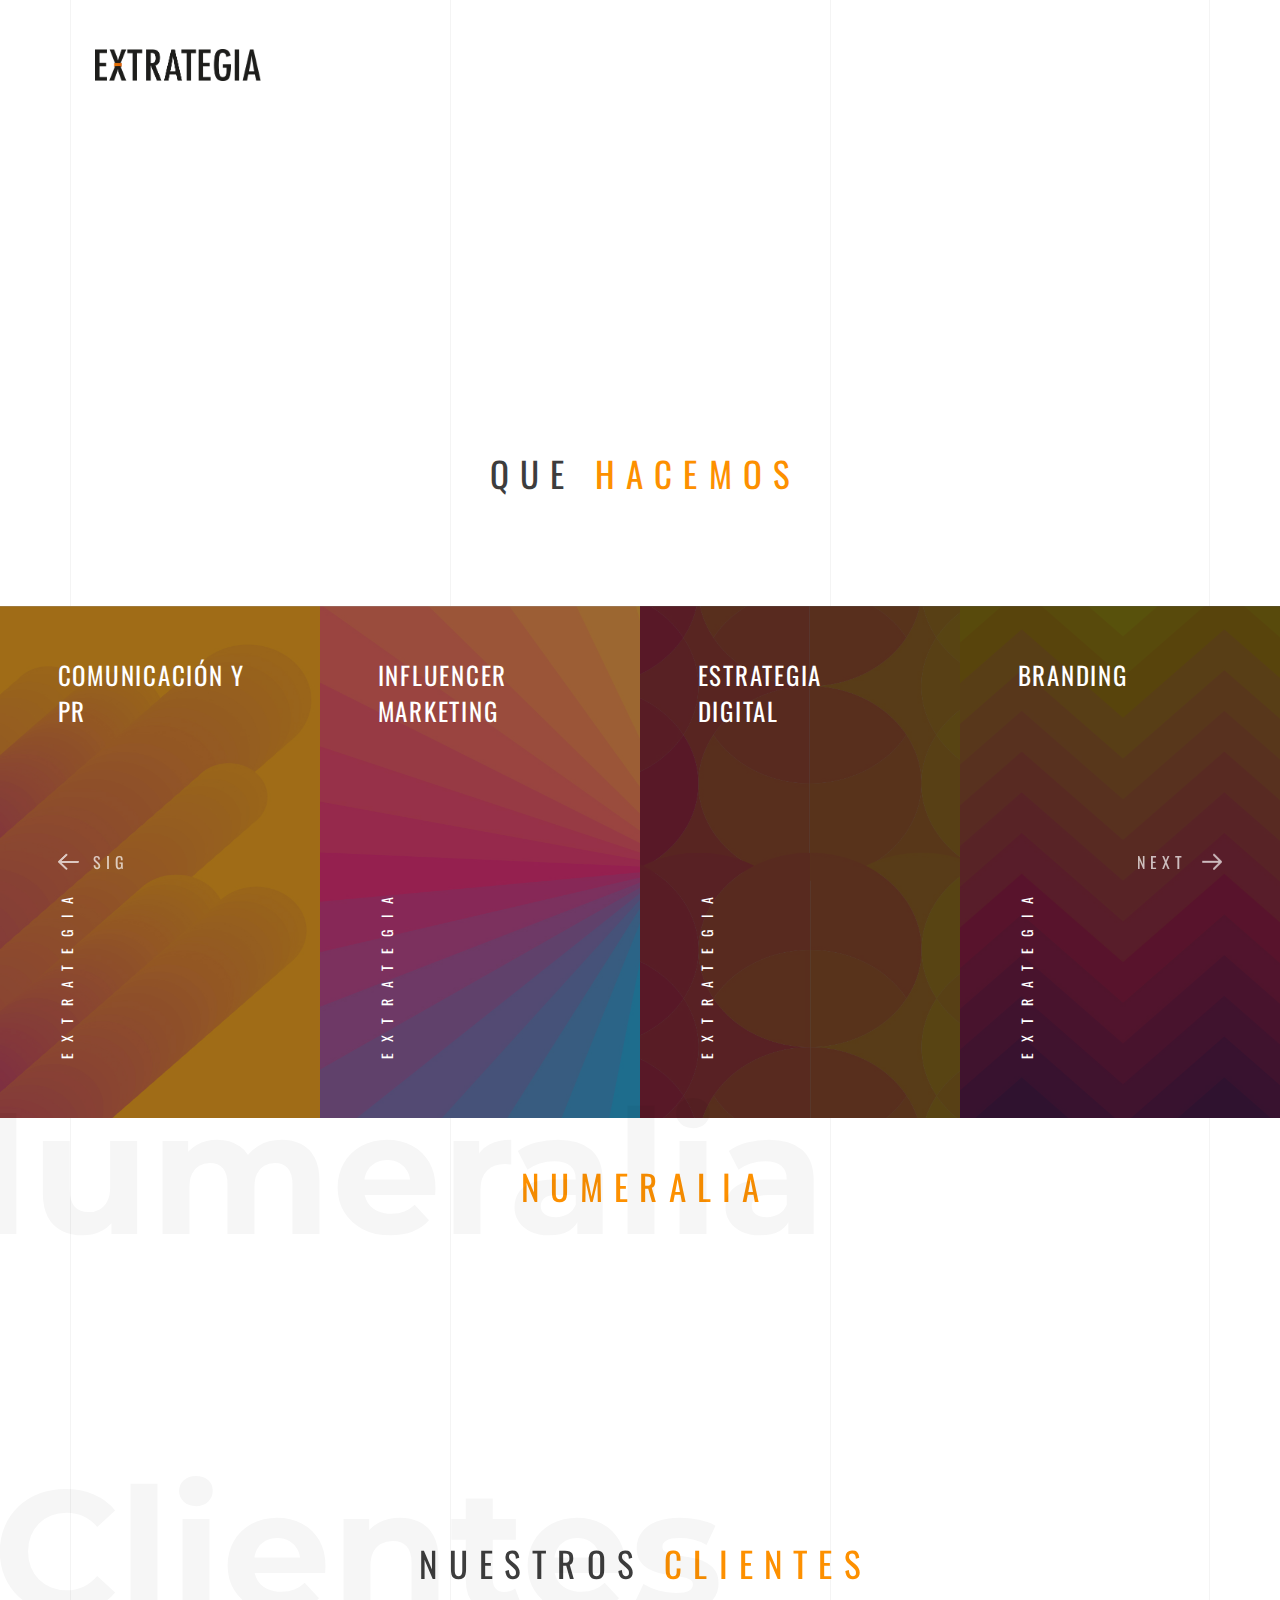
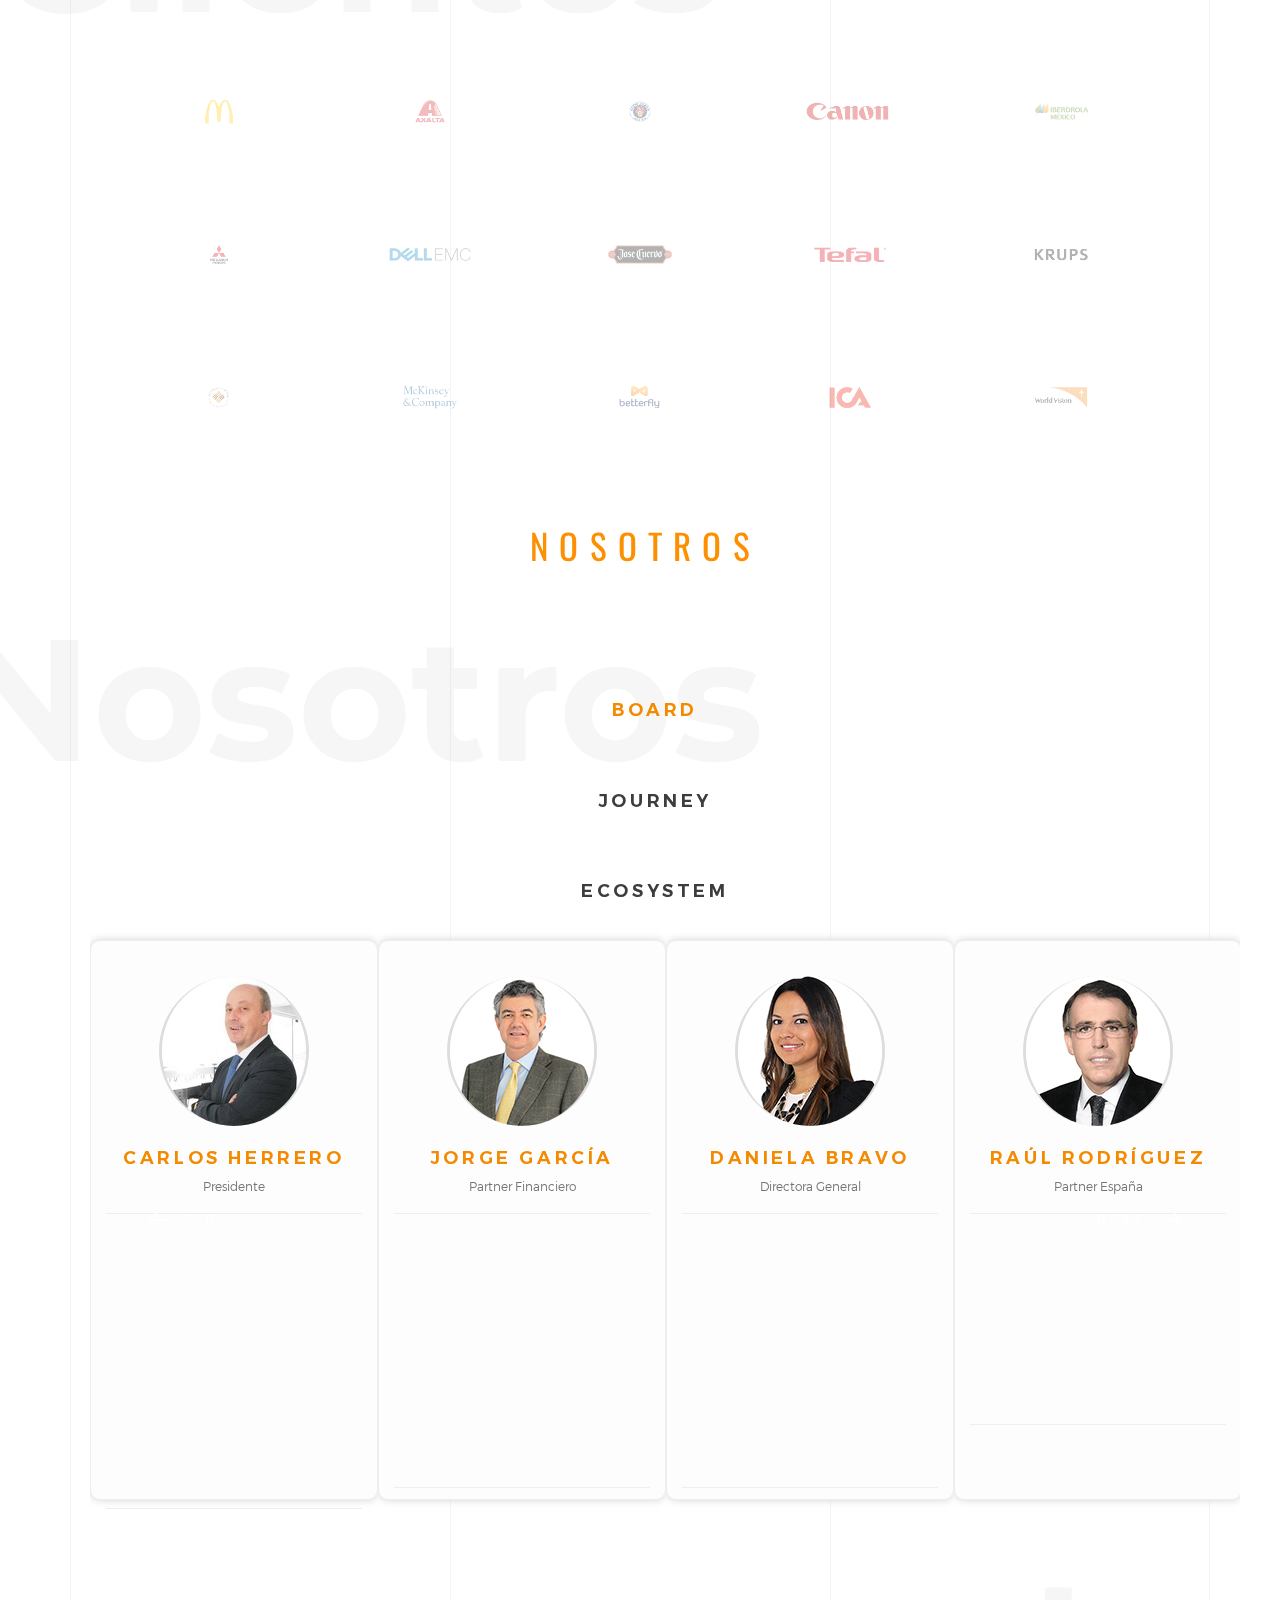
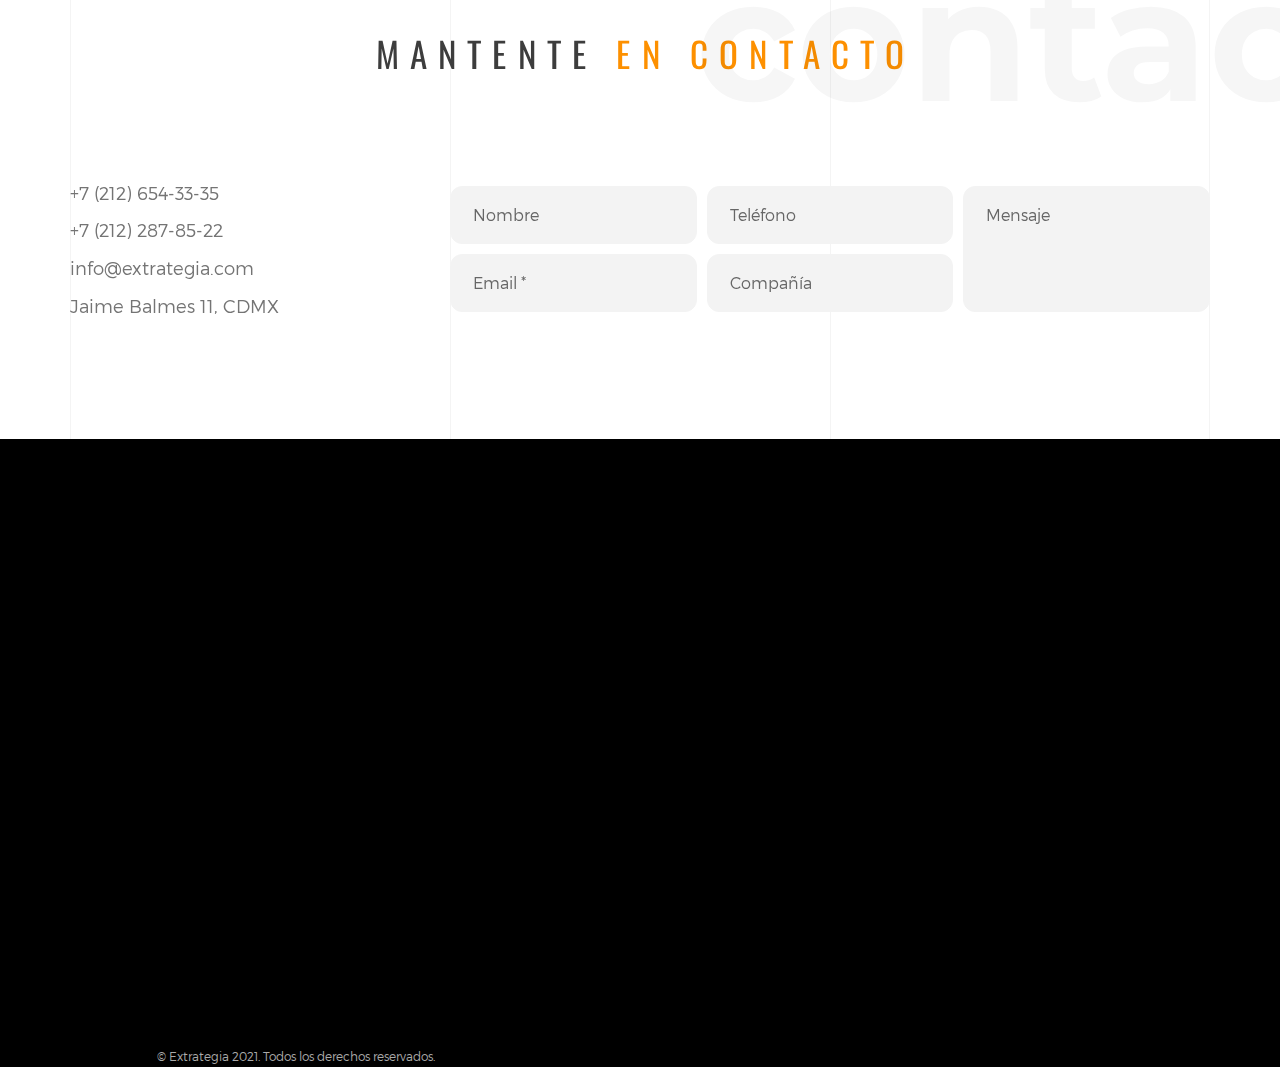
==== commit 23493e78: "upd hgt" ====
--- a/index.html
+++ b/index.html
@@ -66,32 +66,6 @@
         <a href="#top" class="brand js-target-scroll">
           <img src="img/logo-header.png" style="max-height: 2rem" />
         </a>
-      </div>
-      <div class="vertical-panel-content">
-        <div class="vertical-panel-info"></div>
-        <ul class="social-list">
-          <li>
-            <a
-              href="https://www.instagram.com/extrategia/?hl=es"
-              class="fa fa-instagram"
-            ></a>
-          </li>
-          <li>
-            <a href="https://twitter.com/Extrategia" class="fa fa-twitter"></a>
-          </li>
-          <li>
-            <a
-              href="https://www.linkedin.com/company/extrategia/mycompany/"
-              class="fa fa-linkedin"
-            ></a>
-          </li>
-          <li>
-            <a
-              href="https://es-la.facebook.com/ExtrategiaCom/"
-              class="fa fa-facebook"
-            ></a>
-          </li>
-        </ul>
       </div>
 
       <!-- Navigation Desctop -->
@@ -173,7 +147,7 @@
         <!-- Start revolution slider -->
 
         <div class="rev_slider_wrapper">
-          <div id="rev_slider" class="rev_slider fullscreenbanner">
+          <div id="rev_slider" class="rev_slider ">
             <ul>
               <!-- Slide 1 -->
               <!-- Slide 5 -->
@@ -422,10 +396,7 @@
               <div class="col-base col-service col-sm col-md-3 wow fadeInUp">
                 <div class="service-item">
                   <h2
-                    class="timer count-title count-number"
-                    data-to="190"
-                    data-speed="200"
-                  ></h2>
+                  >200</h2>
                   <p class="count-text">Portadas en medios</p>
                 </div>
               </div>
@@ -435,15 +406,12 @@
               >
                 <div class="service-item">
                   <h2
-                    class="timer count-title count-number"
-                    data-to="195"
-                    data-speed="200"
-                  ></h2>
+                  >195</h2>
                   <p class="count-text">Eventos estratégicos</p>
                 </div>
               </div>
               <div
-                class="col-base col-service col-sm-6 col-md-3 wow fadeInUp"
+                class="col-base col-service col-sm col-md-3 wow fadeInUp"
                 data-wow-delay="0.3s"
               >
                 <div class="service-item">
@@ -454,7 +422,7 @@
               </div>
               <div class="clearfix visible-sm"></div>
               <div
-                class="col-base col-service col-sm-6 col-md-3 wow fadeInUp"
+                class="col-base col-service col-sm col-md-3 wow fadeInUp"
                 data-wow-delay="0.6s"
               >
                 <div class="service-item">
@@ -584,7 +552,7 @@
               <div class="container">
 	<div class="row">
         <div class="col bhoechie-tab-container">
-            <div class="col-lg-3 col-md-3 col-sm-3 col-xs-3 bhoechie-tab-menu">
+            <div class="col bhoechie-tab-menu">
               <div class="list-group">
                 <a href="#" class="list-group-item active nosotros-list text-center">
                   <h4 class="">Board</h4><br/>
@@ -597,7 +565,7 @@
                 </a>
               </div>
             </div>
-            <div class="col-lg-9 col-md-9 col-sm-9 col-xs-9 bhoechie-tab">
+            <div class="col bhoechie-tab">
                 <!-- flight section -->
                 <div class="bhoechie-tab-content active">
                     <center>
--- a/css/style.css
+++ b/css/style.css
@@ -1922,19 +1922,6 @@
   padding-right: 4rem;
   padding-bottom: 4rem;
 }
-div.bhoechie-tab-container {
-  z-index: 10;
-  background-color: #ffffff;
-  padding: 0 !important;
-  margin-top: 20px;
-  margin-left: 50px;
-  -webkit-box-shadow: 0 6px 12px rgba(0, 0, 0, 0.175);
-  box-shadow: 0 6px 12px rgba(0, 0, 0, 0.175);
-  -moz-box-shadow: 0 6px 12px rgba(0, 0, 0, 0.175);
-  background-clip: padding-box;
-  opacity: 0.97;
-  filter: alpha(opacity=97);
-}
 div.bhoechie-tab-menu {
   padding-right: 0;
   padding-left: 0;
@@ -2017,7 +2004,7 @@
   border: 1px solid #eee;
   box-shadow: 0px 0px 8px 0px #d4d4d4;
   transition: 0.5s;
-  height: 42rem;
+  height: 35rem;
 }
 card-box p {
   color: #808080;
@@ -2041,4 +2028,22 @@
 }
 .nosotros-p{
 
+}
+@media screen and (max-width: 1400px){
+    .tp-fullwidth-forcer {
+    height: 260px !important;
+}
+#projects{
+  margin-top: -5rem;
+}
+.nosotros-img {
+  width: 100%;
+  height: 20vh;
+}
+}
+
+@media screen and (max-width: 500px){
+#projects{
+  margin-top: -10rem;
+}
 }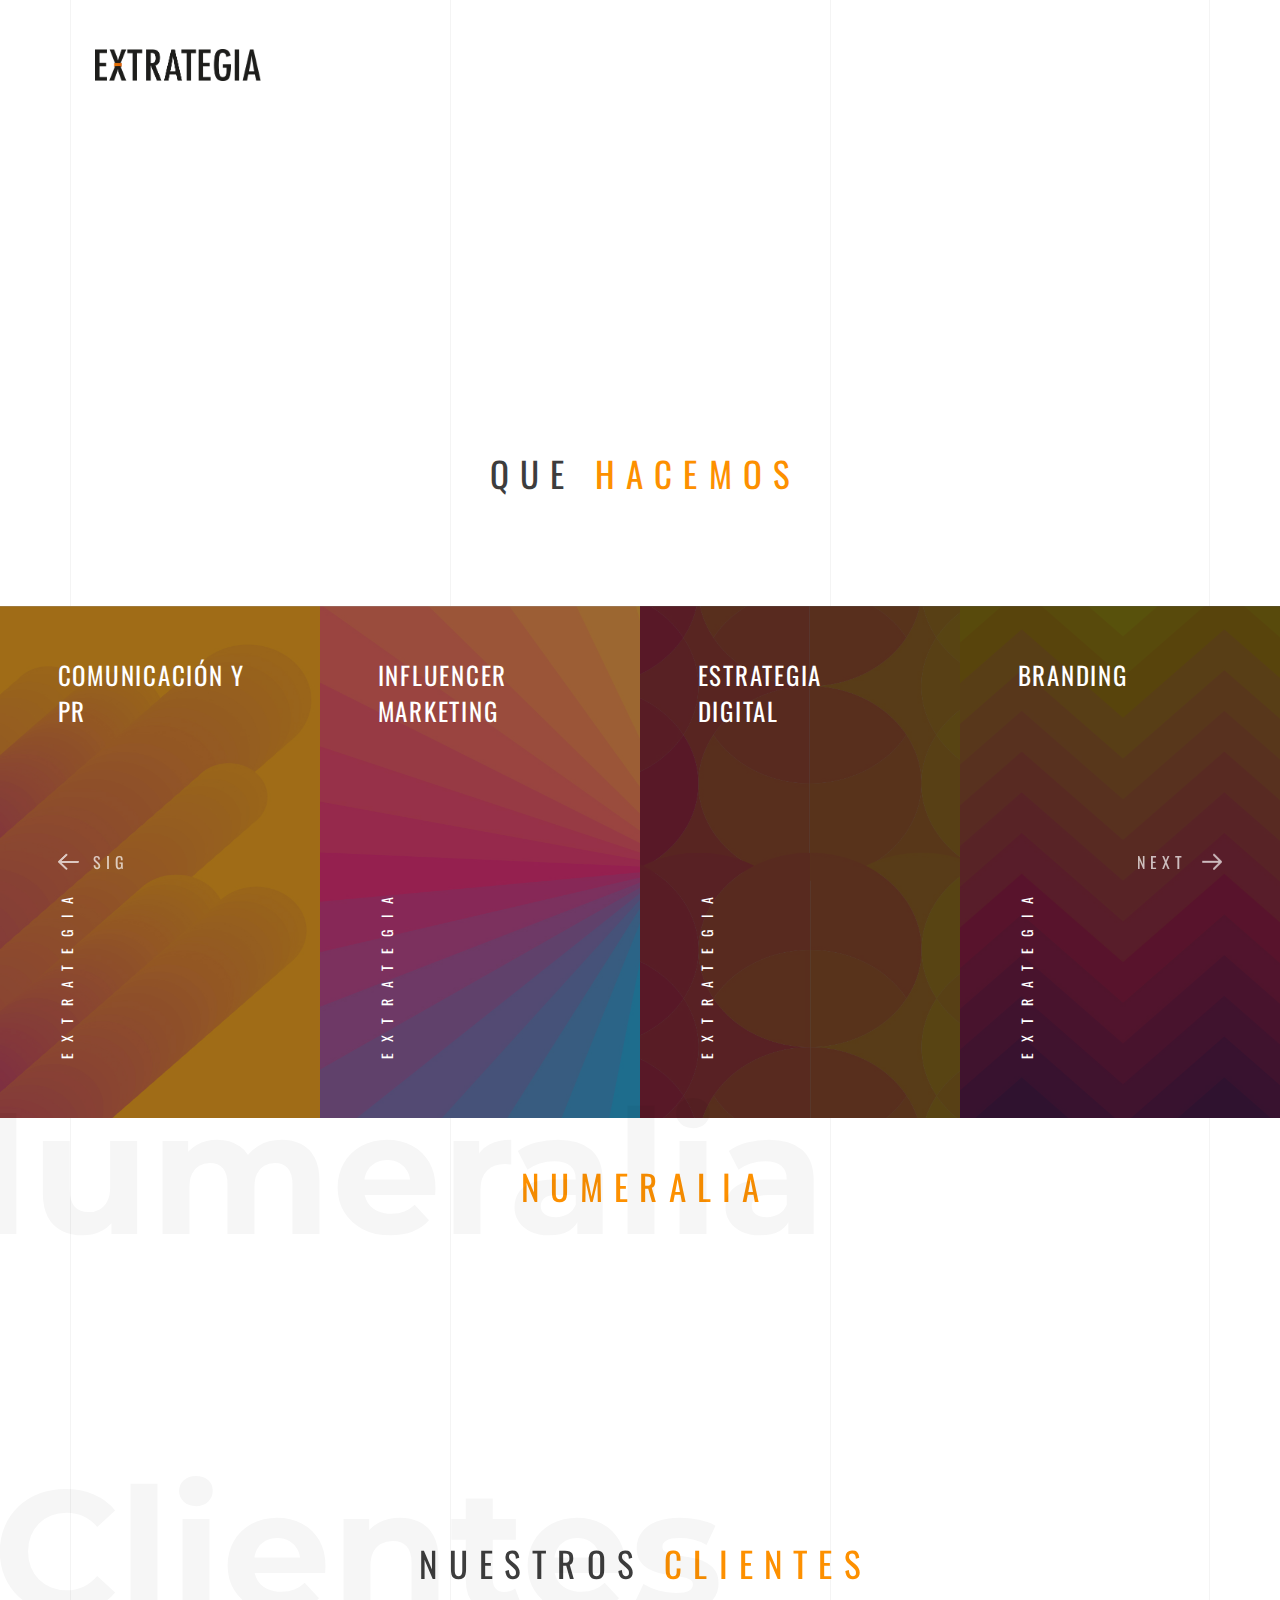
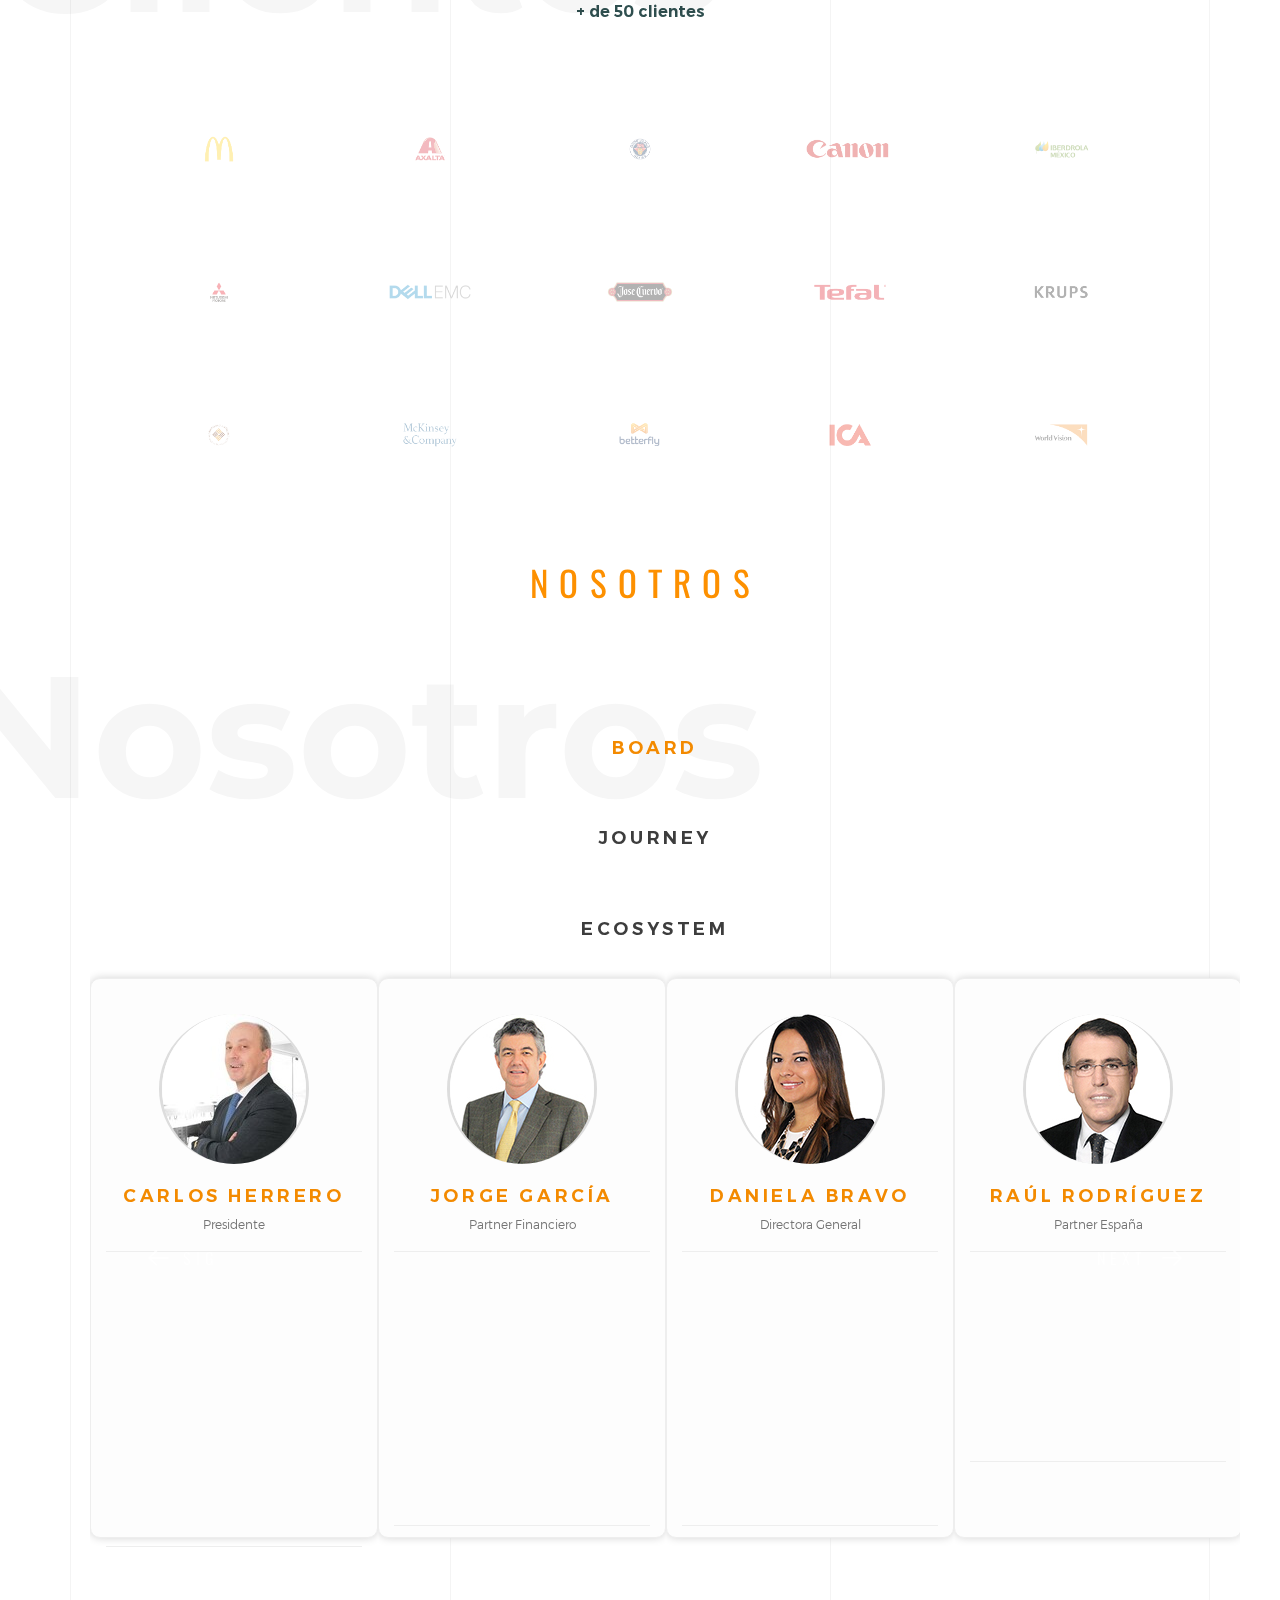
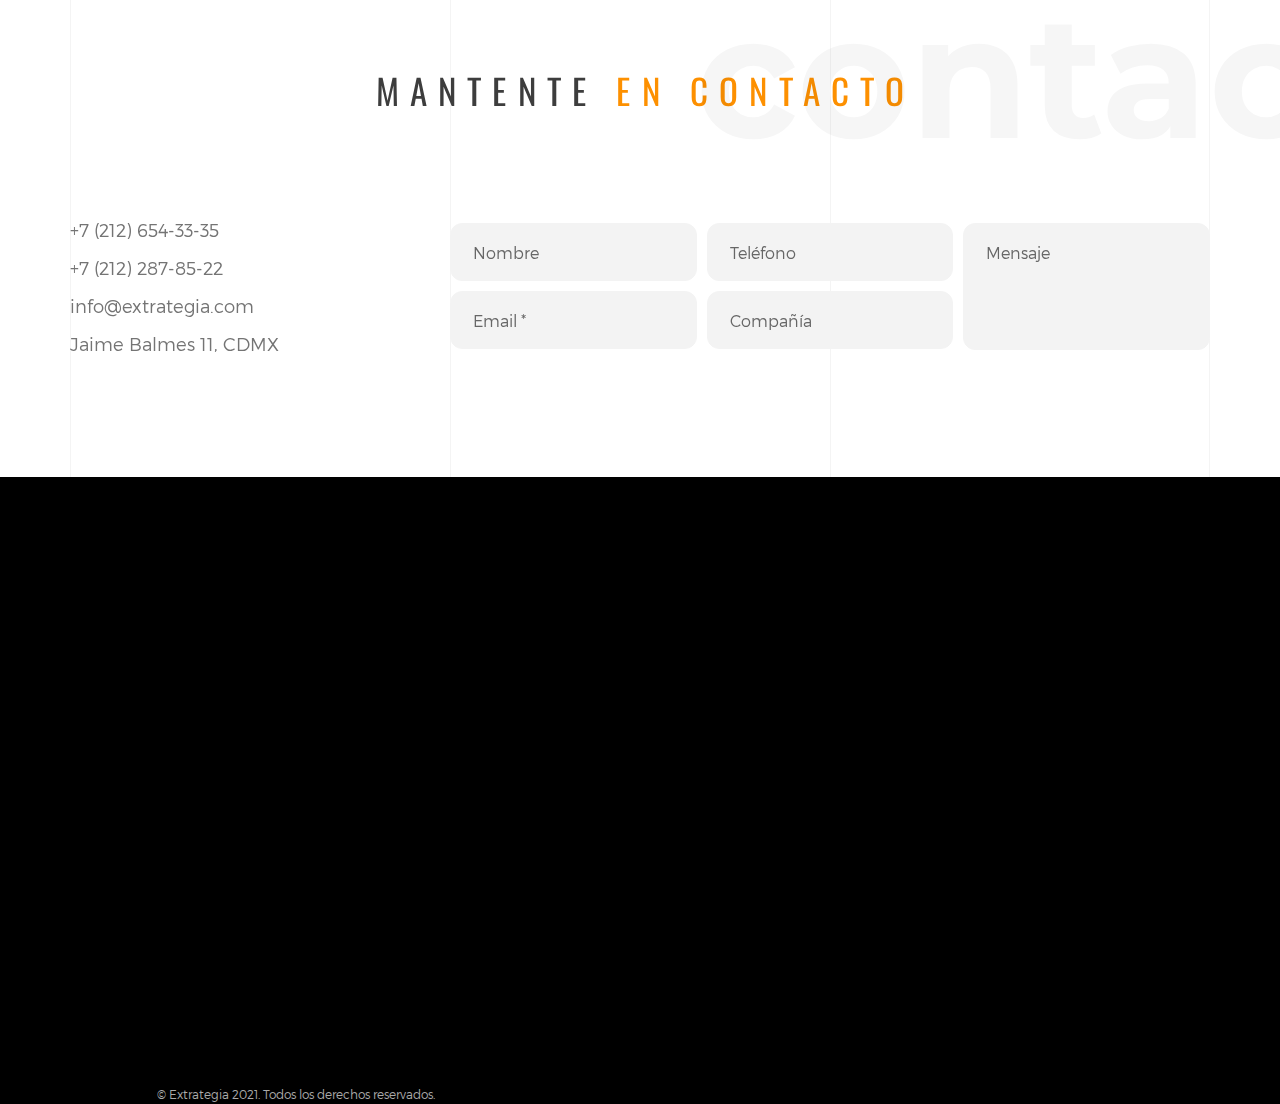
==== commit dd2d8d3a: "upd h" ====
--- a/index.html
+++ b/index.html
@@ -445,6 +445,7 @@
                 Nuestros <span class="text-primary">clientes</span>
               </h2>
               <strong class="fade-title-left">Clientes</strong>
+              <h3 style="font-size: medium; color: darkslategrey;">+ de 50 clientes</h3>
             </header>
             <div class="section-content">
               <ul class="clients-list">
@@ -873,7 +874,7 @@
                   class="logo-footer-col col-base col-service col-sm-6 col-md-4 wow fadeInUp"
                   data-wow-delay="0.6s"
                 >
-                <div class="row">
+                <div class="row row-foot">
                   <div class="col-sm-7 col-md-5">
                   <div class="service-item">
                     <ul class="social-list">
--- a/css/style.css
+++ b/css/style.css
@@ -2026,24 +2026,33 @@
   width: 100%;
   height: 17rem;
 }
-.nosotros-p{
-
-}
-@media screen and (max-width: 1400px){
-    .tp-fullwidth-forcer {
+.nosotros-p {
+}
+@media screen and (max-width: 1400px) {
+  .tp-fullwidth-forcer {
     height: 260px !important;
-}
-#projects{
-  margin-top: -5rem;
-}
-.nosotros-img {
-  width: 100%;
-  height: 20vh;
-}
-}
-
-@media screen and (max-width: 500px){
-#projects{
-  margin-top: -10rem;
-}
-}+  }
+  #projects {
+    margin-top: -5rem;
+  }
+}
+
+@media screen and (max-width: 500px) {
+  #projects {
+    margin-top: -10rem;
+  }
+
+  .nosotros-img {
+    width: 100%;
+    height: 20vh;
+  }
+
+  .row-foot {
+    margin-top: -25rem;
+    margin-left: 25rem;
+  }
+
+  .client-logo{
+    width: 7rem;
+  }
+}
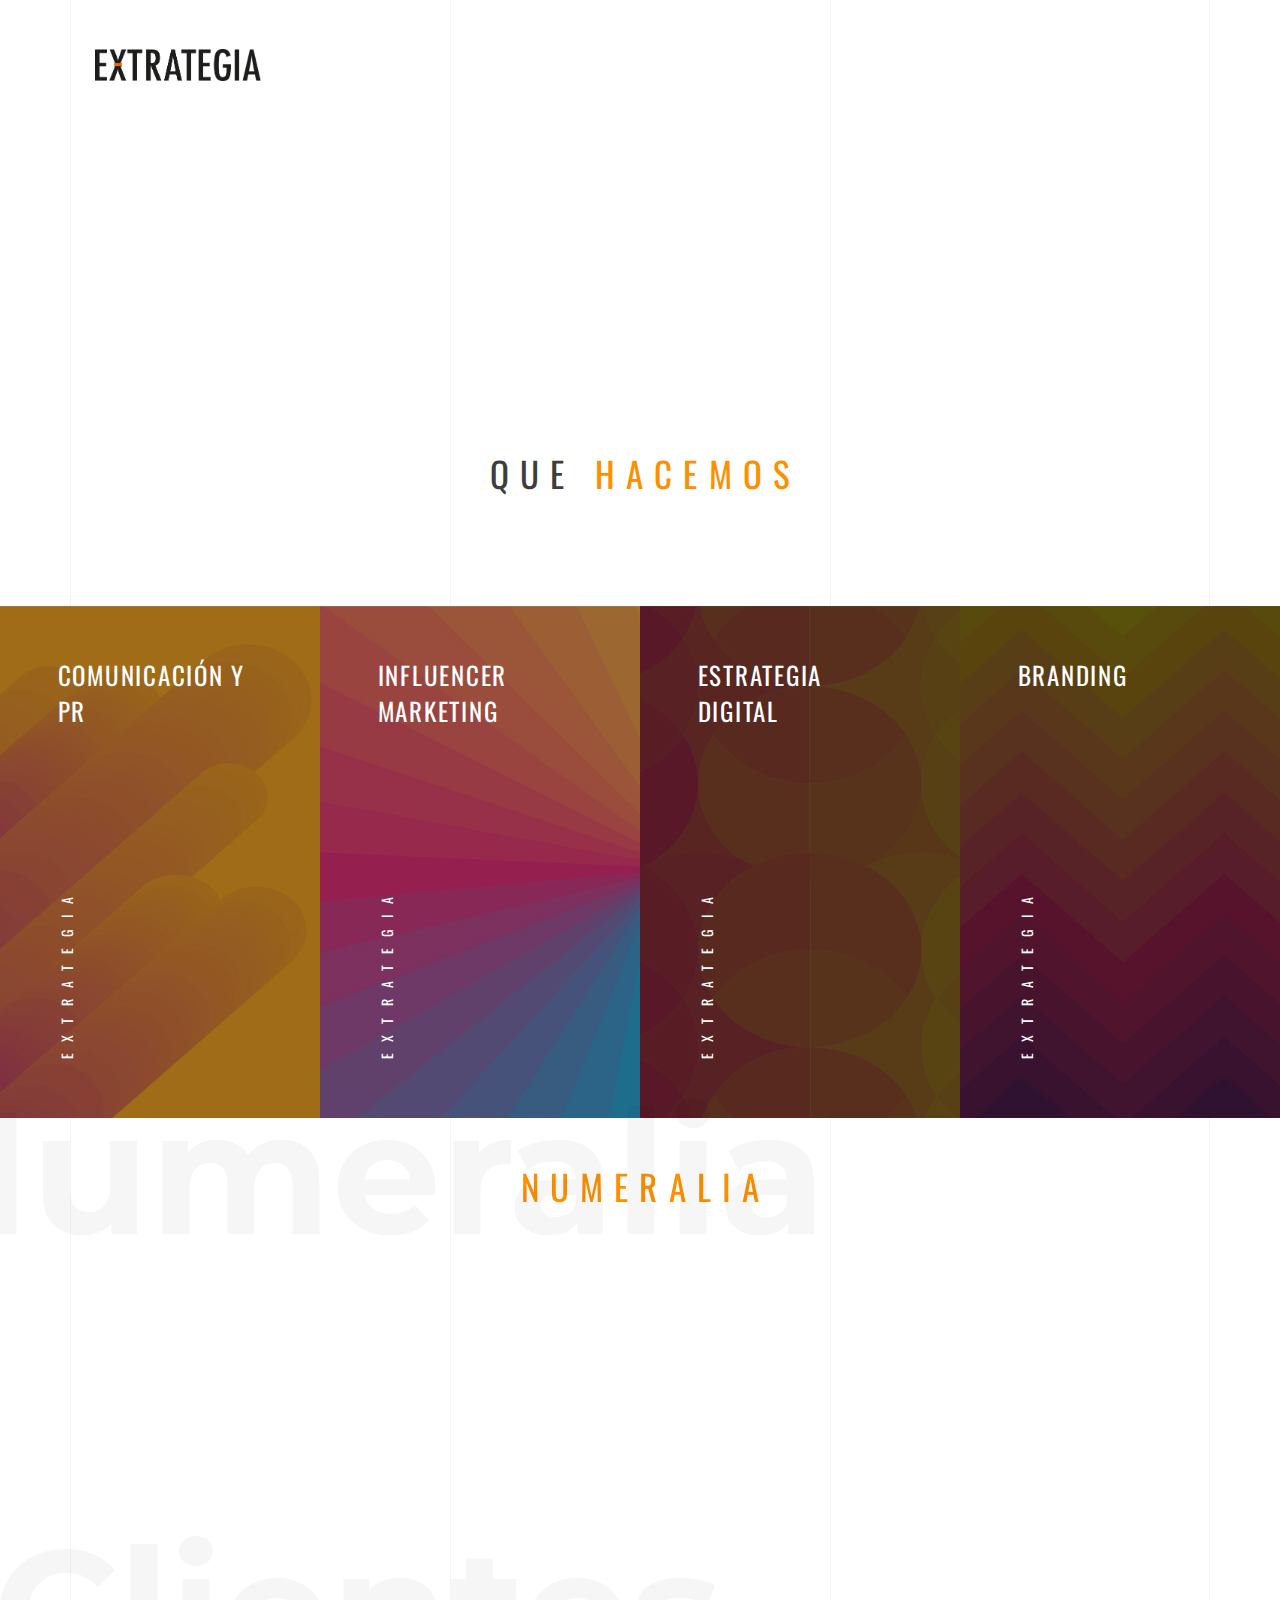
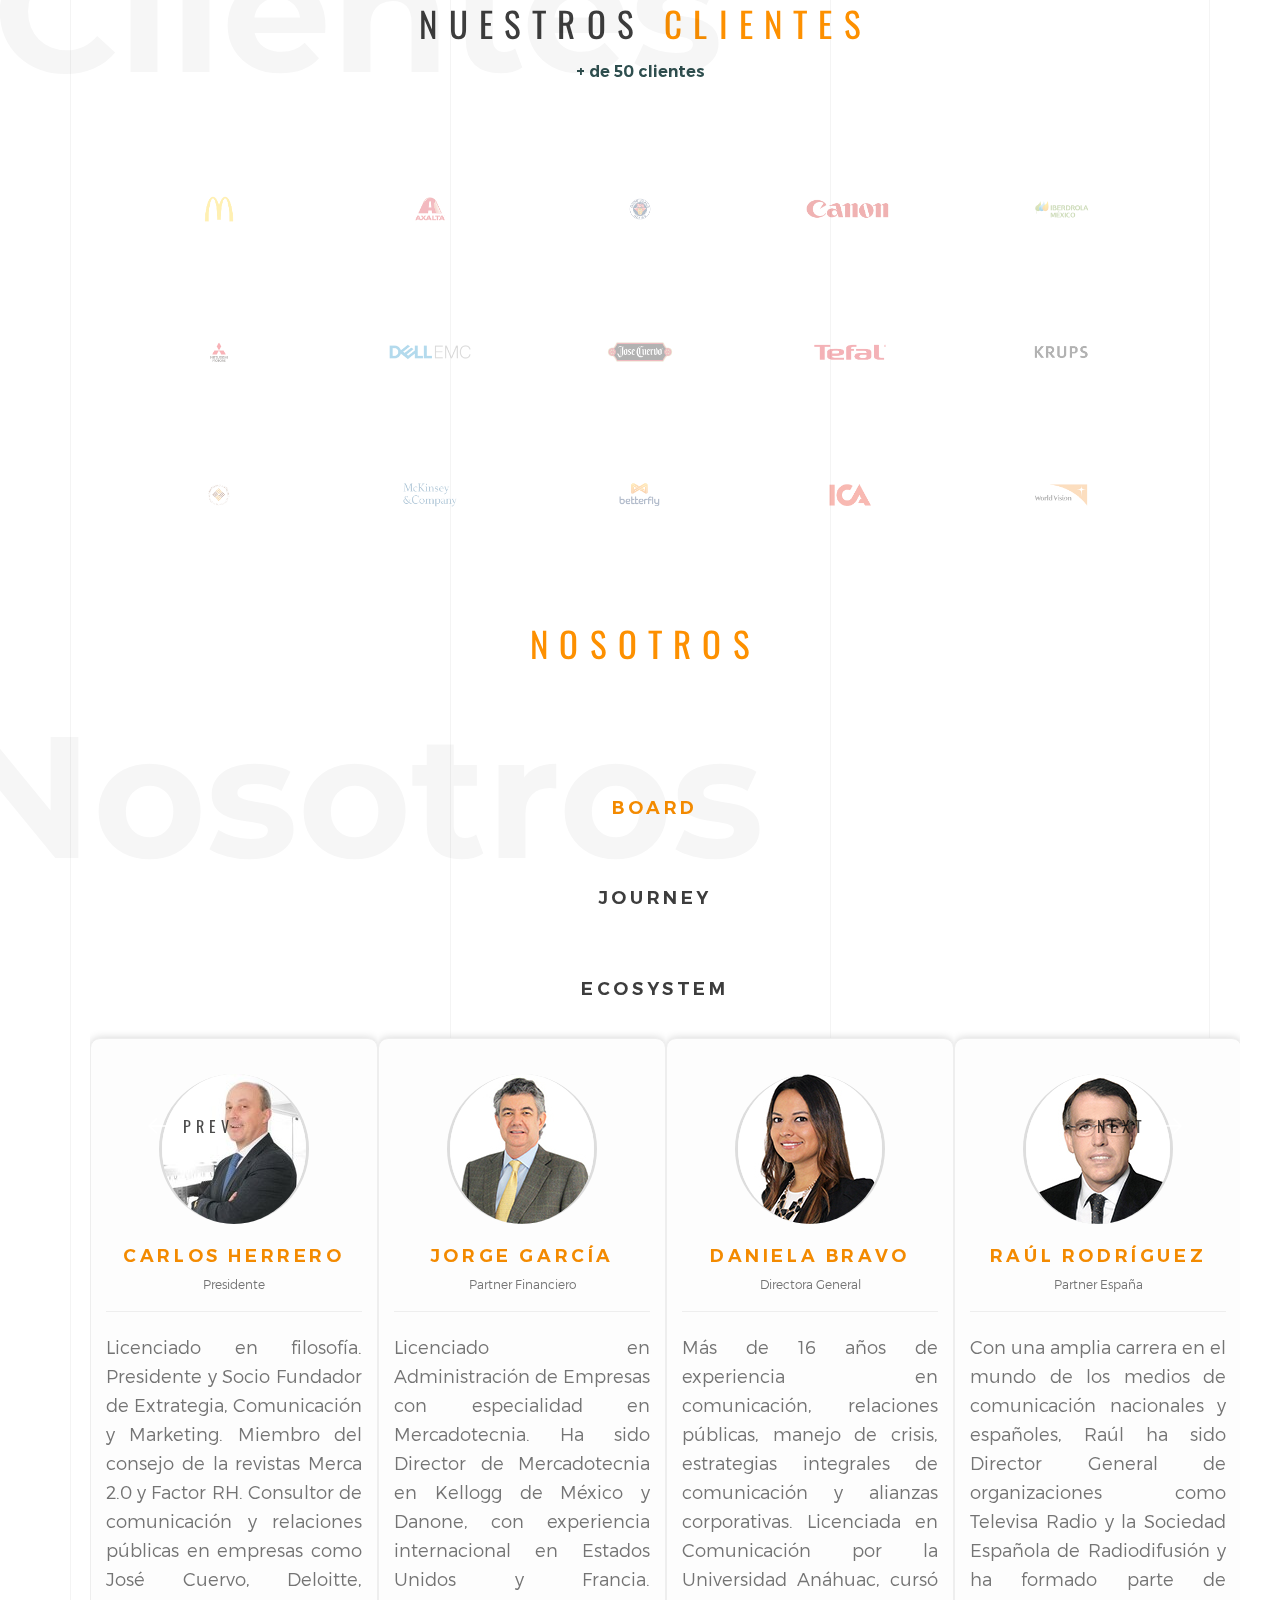
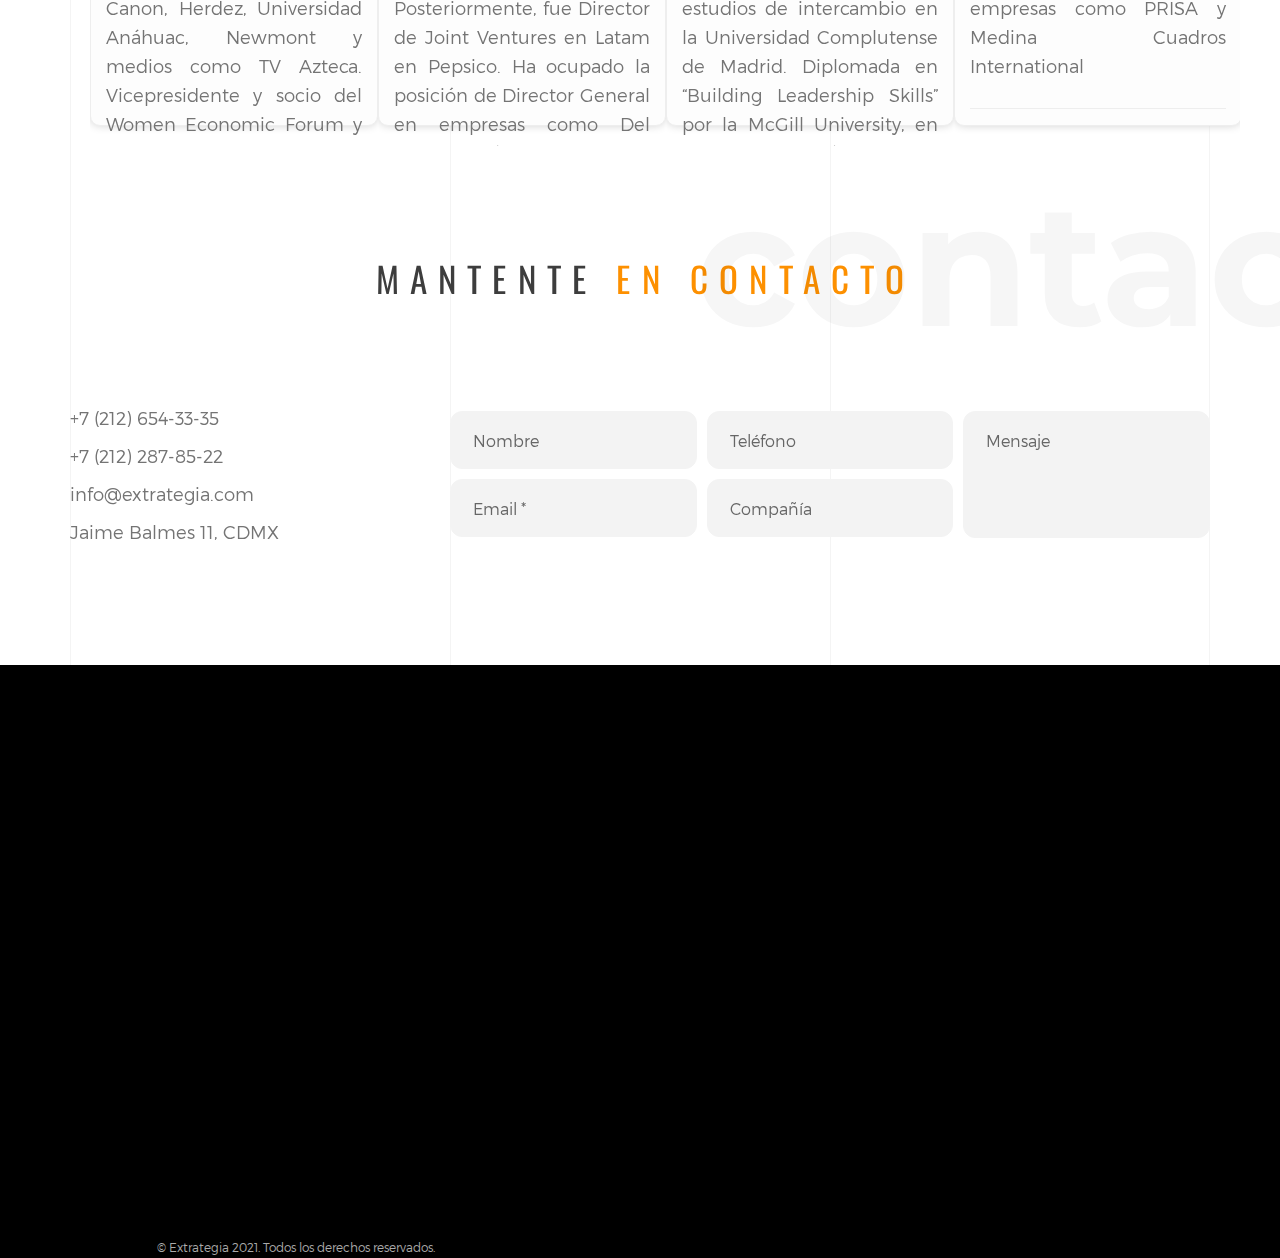
==== commit 74f61119: "Finish" ====
--- a/index.html
+++ b/index.html
@@ -834,25 +834,25 @@
                     <ul class="social-list">
                       <li>
                         <a
-                          href="https://www.instagram.com/extrategia/?hl=es"
+                          href="https://www.instagram.com/extrategia/?hl=es" target="_blank"
                           class="fa fa-instagram"
                         ></a>
                       </li>
                       <li>
                         <a
-                          href="https://twitter.com/Extrategia"
+                          href="https://twitter.com/Extrategia" target="_blank"
                           class="fa fa-twitter"
                         ></a>
                       </li>
                       <li>
                         <a
-                          href="https://www.linkedin.com/company/extrategia/mycompany/"
+                          href="https://www.linkedin.com/company/extrategia/mycompany/" target="_blank"
                           class="fa fa-linkedin"
                         ></a>
                       </li>
                       <li>
                         <a
-                          href="https://es-la.facebook.com/ExtrategiaCom/"
+                          href="https://es-la.facebook.com/ExtrategiaCom/" target="_blank"
                           class="fa fa-facebook"
                         ></a>
                       </li>
@@ -879,13 +879,21 @@
                   <div class="service-item">
                     <ul class="social-list">
                       <li>
-                        <img class="footer-logo" src="img/clients/f6.png"/>
+                        <a href="https://www.worldvisionmexico.org.mx/" target="_blank">
+                          <img class="footer-logo" src="img/clients/f6.png"/>
+</a>
                       </li>
                       <li>
-                        <img class="footer-logo" src="img/clients/f7.png"/>
+
+                        <a href="https://extrategia-20597436.hs-sites.com/bestofthebest" target="_blank">
+                      <img class="footer-logo" src="img/clients/f7.png"/>
+</a>
                       </li>
                       <li>
+
+                        <a href="https://extrategia-20597436.hs-sites.com/home-office-leaders" target="_blank">
                         <img class="footer-logo" src="img/clients/f8.png"/>
+</a>
                       </li>
                     </ul>
                   </div>
@@ -895,21 +903,28 @@
                   <div class="service-item">
                     <ul class="social-list">
                       <li>
+
+                        <a href="https://mujeres.expansion.mx/wef2022" target="_blank">
                         <img class="footer-logo" src="img/clients/f1.png"/>
+</a>
                       </li>
                       <li>
+                        <a href="https://www.pactomundial.org.mx/" target="_blank">
                         <img class="footer-logo" src="img/clients/f2.png"/>
+</a>
+                      </li>
+                        <a href="https://opportunitasadvisors.com/" target="_blank">
+                        <img class="footer-logo" src="img/clients/f3.png"/>
+</a>
                       </li>
                       <li>
-                        <img class="footer-logo" src="img/clients/f3.png"/>
-                      </li>
-                      </li>
+                        <a href="https://www.worldvisionmexico.org.mx/" target="_blank">
+                        <img class="footer-logo" src="img/clients/f4.png"/>
+</a>
                       <li>
-                        <img class="footer-logo" src="img/clients/f4.png"/>
-                      </li>
-                      <li>
+                        <a href="https://kreab.com/" target="_blank">
                         <img class="footer-logo" src="img/clients/f5.png"/>
-                      </li>
+</a>
                       </li>
                     </ul>
 
--- a/css/style.css
+++ b/css/style.css
@@ -1881,7 +1881,7 @@
   text-align: center;
 }
 .count-text {
-  font-size: 13px;
+  font-size: 1.3rem;
   font-weight: normal;
   margin-top: 10px;
   margin-bottom: 0;
@@ -2004,27 +2004,20 @@
   border: 1px solid #eee;
   box-shadow: 0px 0px 8px 0px #d4d4d4;
   transition: 0.5s;
-  height: 35rem;
+  height: 43rem;
 }
 card-box p {
   color: #808080;
 }
 
 .nosotros-text {
-  font-size: 0.8rem;
-  visibility: hidden;
-  opacity: 0;
-  transition: visibility 0.3s linear, opacity 0.3s linear;
-}
-.card-box:hover .nosotros-text {
-  transition: opacity 1s ease-out;
-  visibility: visible;
-  opacity: 1;
+  font-size: 1.1rem;
+  text-align: justify;
 }
 
 .nosotros-img {
   width: 100%;
-  height: 17rem;
+  height: 100%;
 }
 .nosotros-p {
 }
@@ -2042,17 +2035,33 @@
     margin-top: -10rem;
   }
 
-  .nosotros-img {
-    width: 100%;
-    height: 20vh;
-  }
-
   .row-foot {
     margin-top: -25rem;
-    margin-left: 25rem;
-  }
-
-  .client-logo{
-    width: 7rem;
-  }
-}
+    margin-left: 20rem;
+  }
+}
+
+@media screen and (max-width: 900px) {
+  .row-foot {
+    margin-top: -15rem;
+    margin-left: 15rem;
+  }
+}
+
+.owl-next,
+.owl-prev {
+  color: black;
+  margin-top: -16rem;
+}
+
+.owl-next {
+  margin-left: 12rem;
+}
+
+.owl-prev {
+  margin-right: 12rem;
+}
+
+#projects .owl-next,#projects .owl-prev{
+  display: none;
+}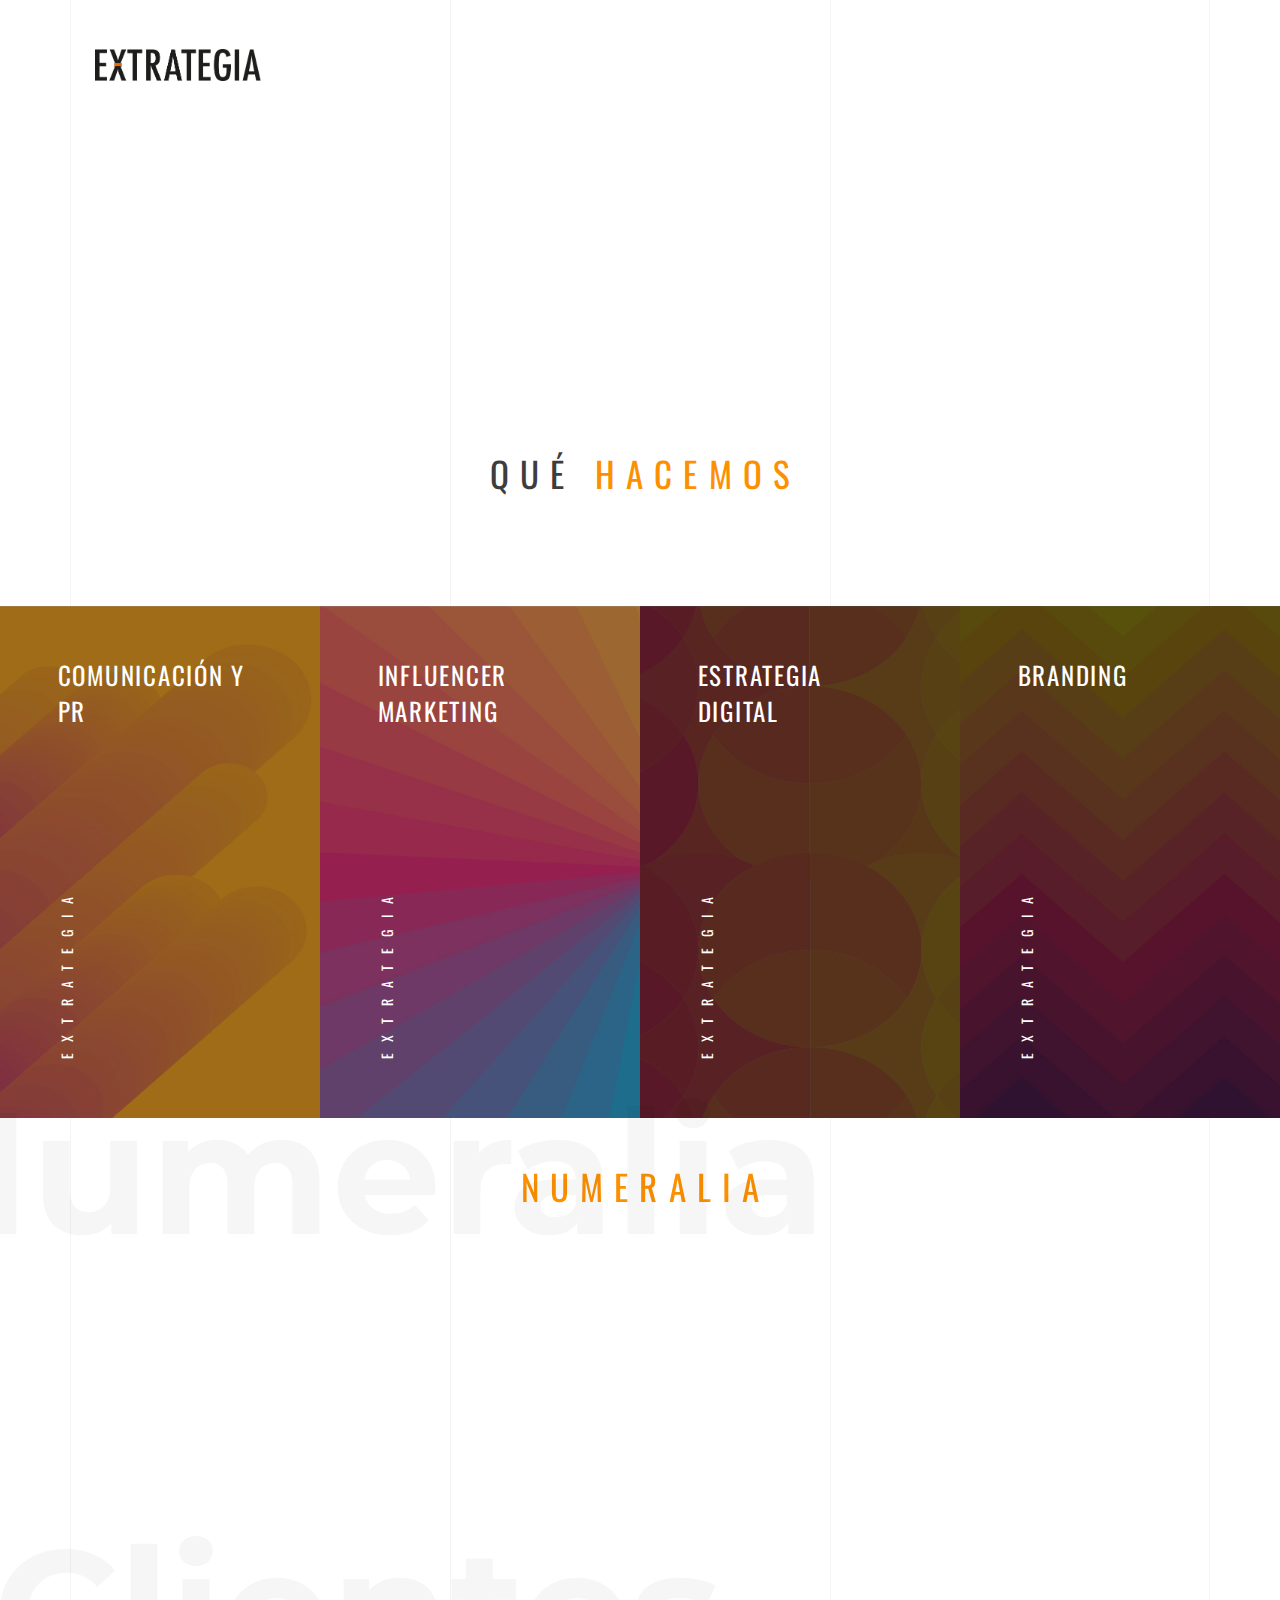
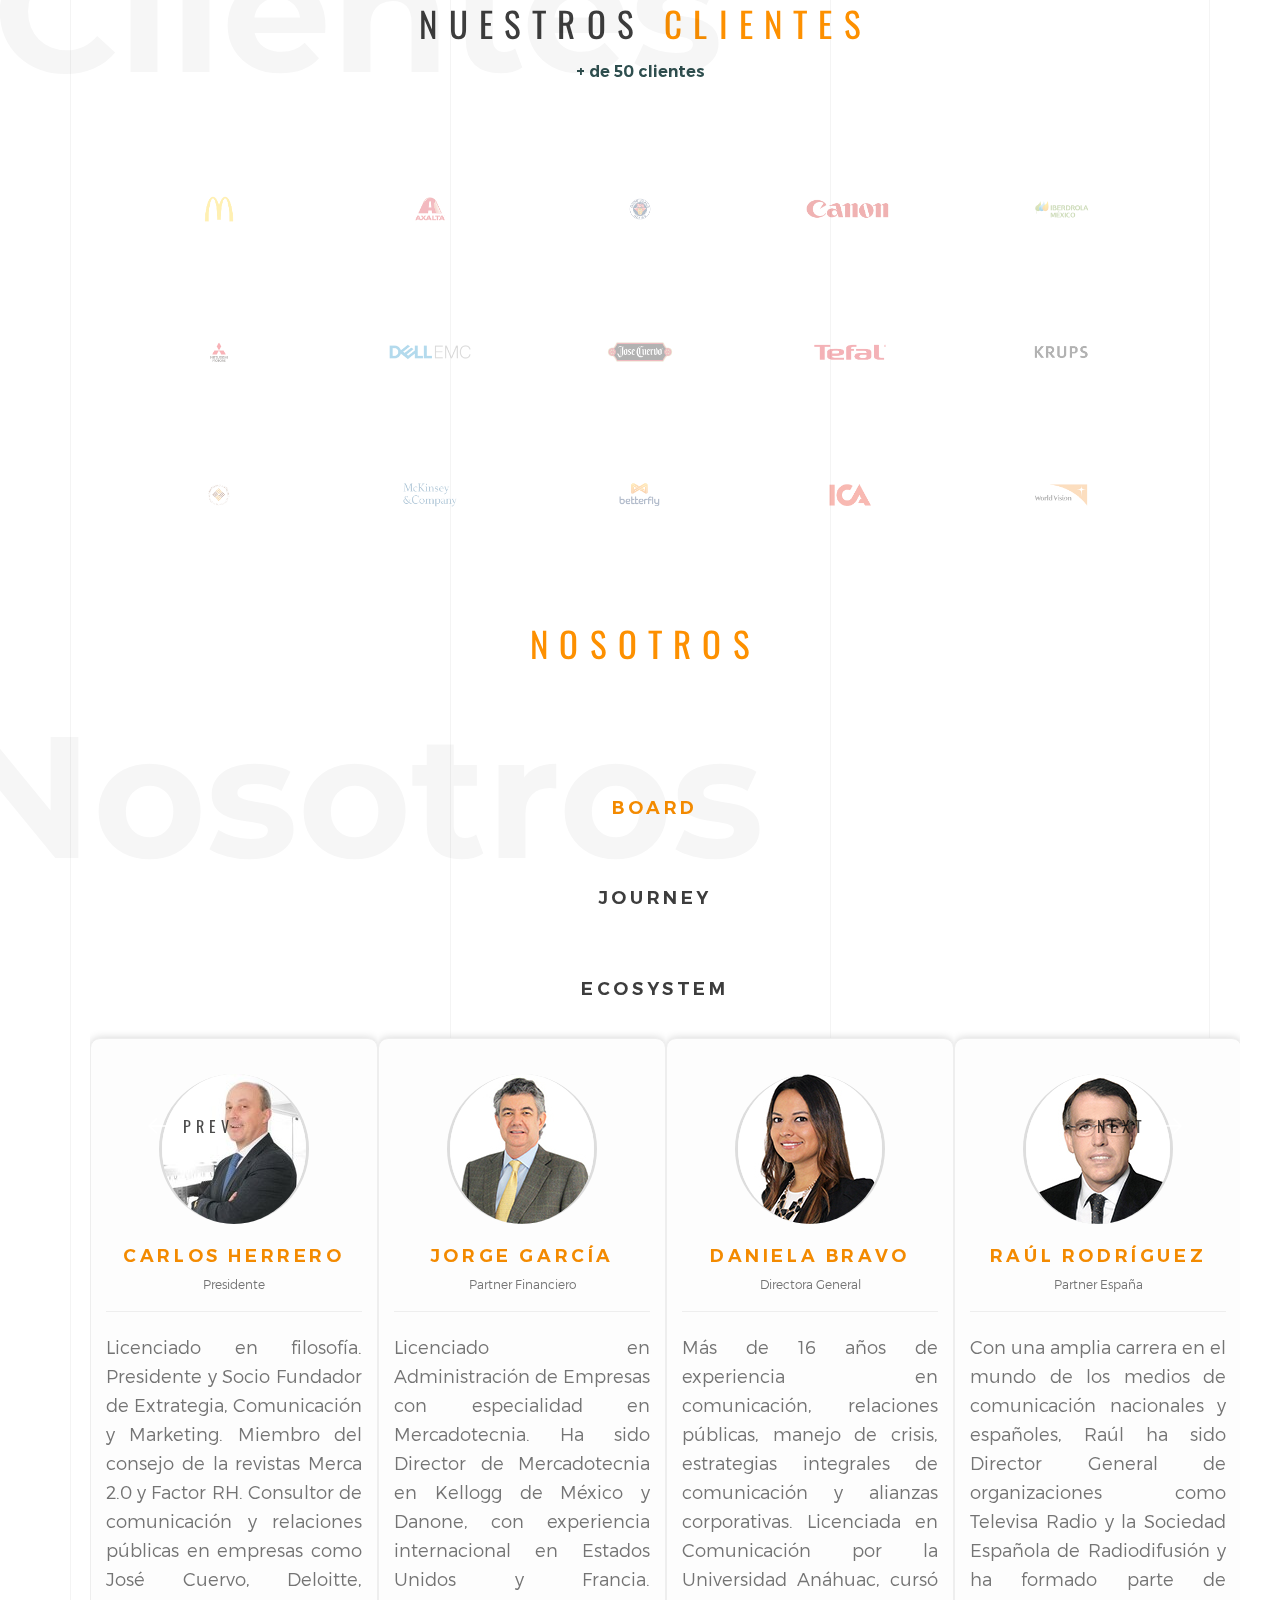
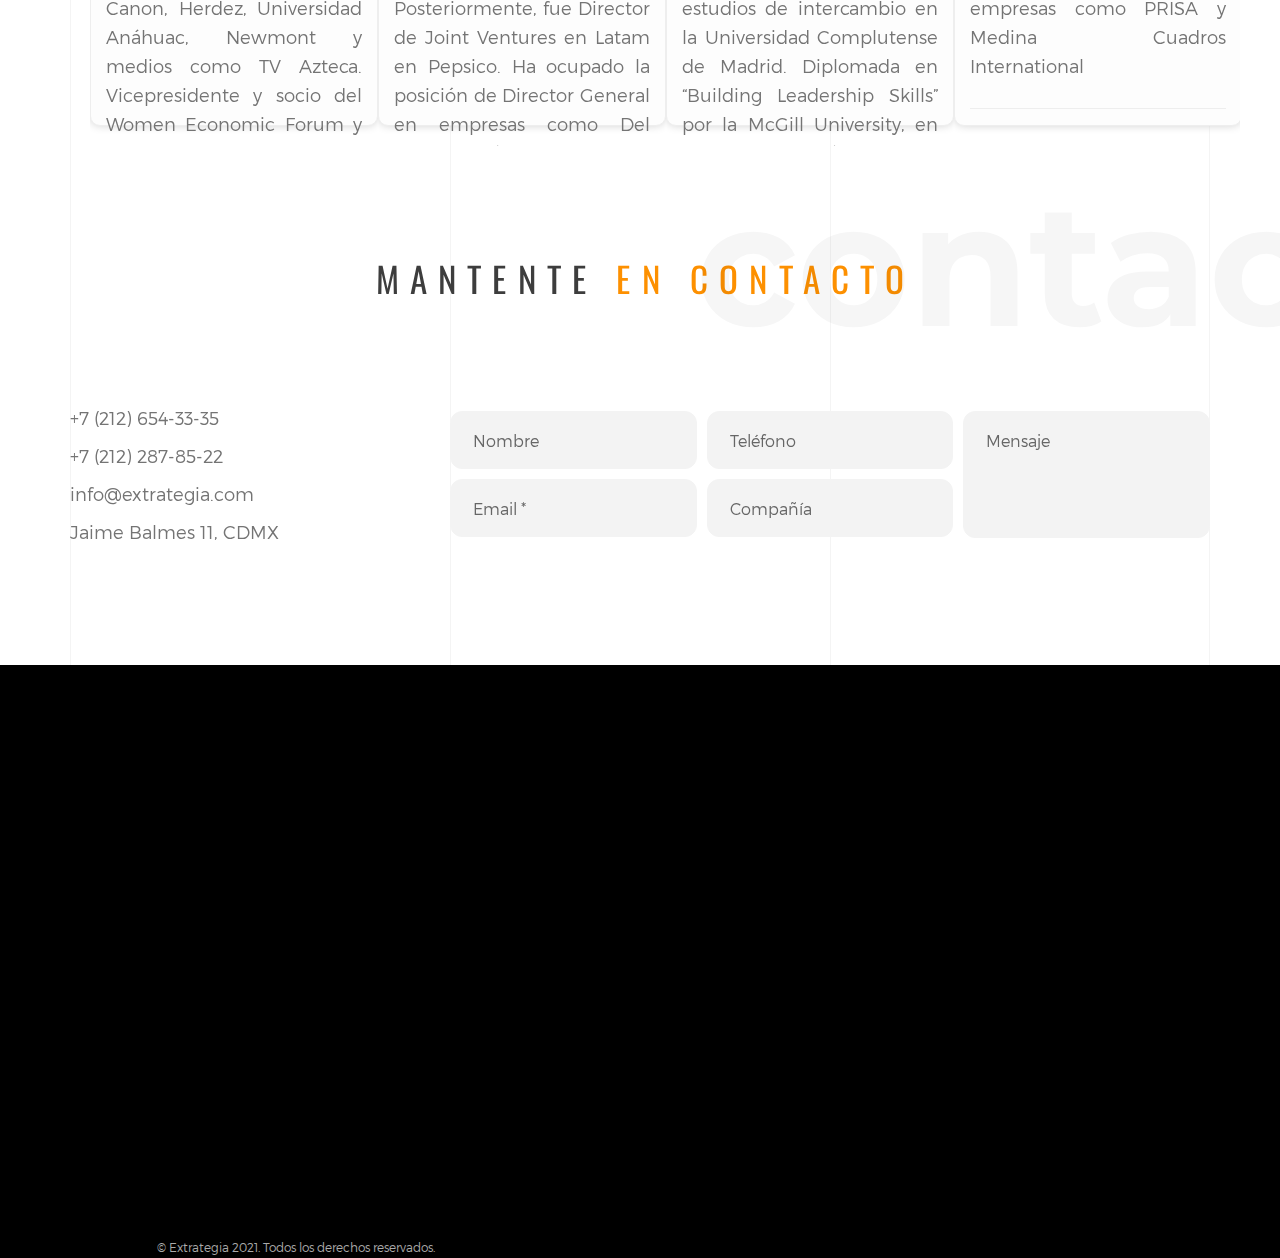
==== commit 59141744: "sml fixes" ====
--- a/index.html
+++ b/index.html
@@ -257,7 +257,7 @@
         <section id="projects" class="projects section">
           <div class="container">
             <h2 class="section-title">
-              Que <span class="text-primary">hacemos</span>
+              Qué <span class="text-primary">hacemos</span>
             </h2>
           </div>
           <div class="section-content">
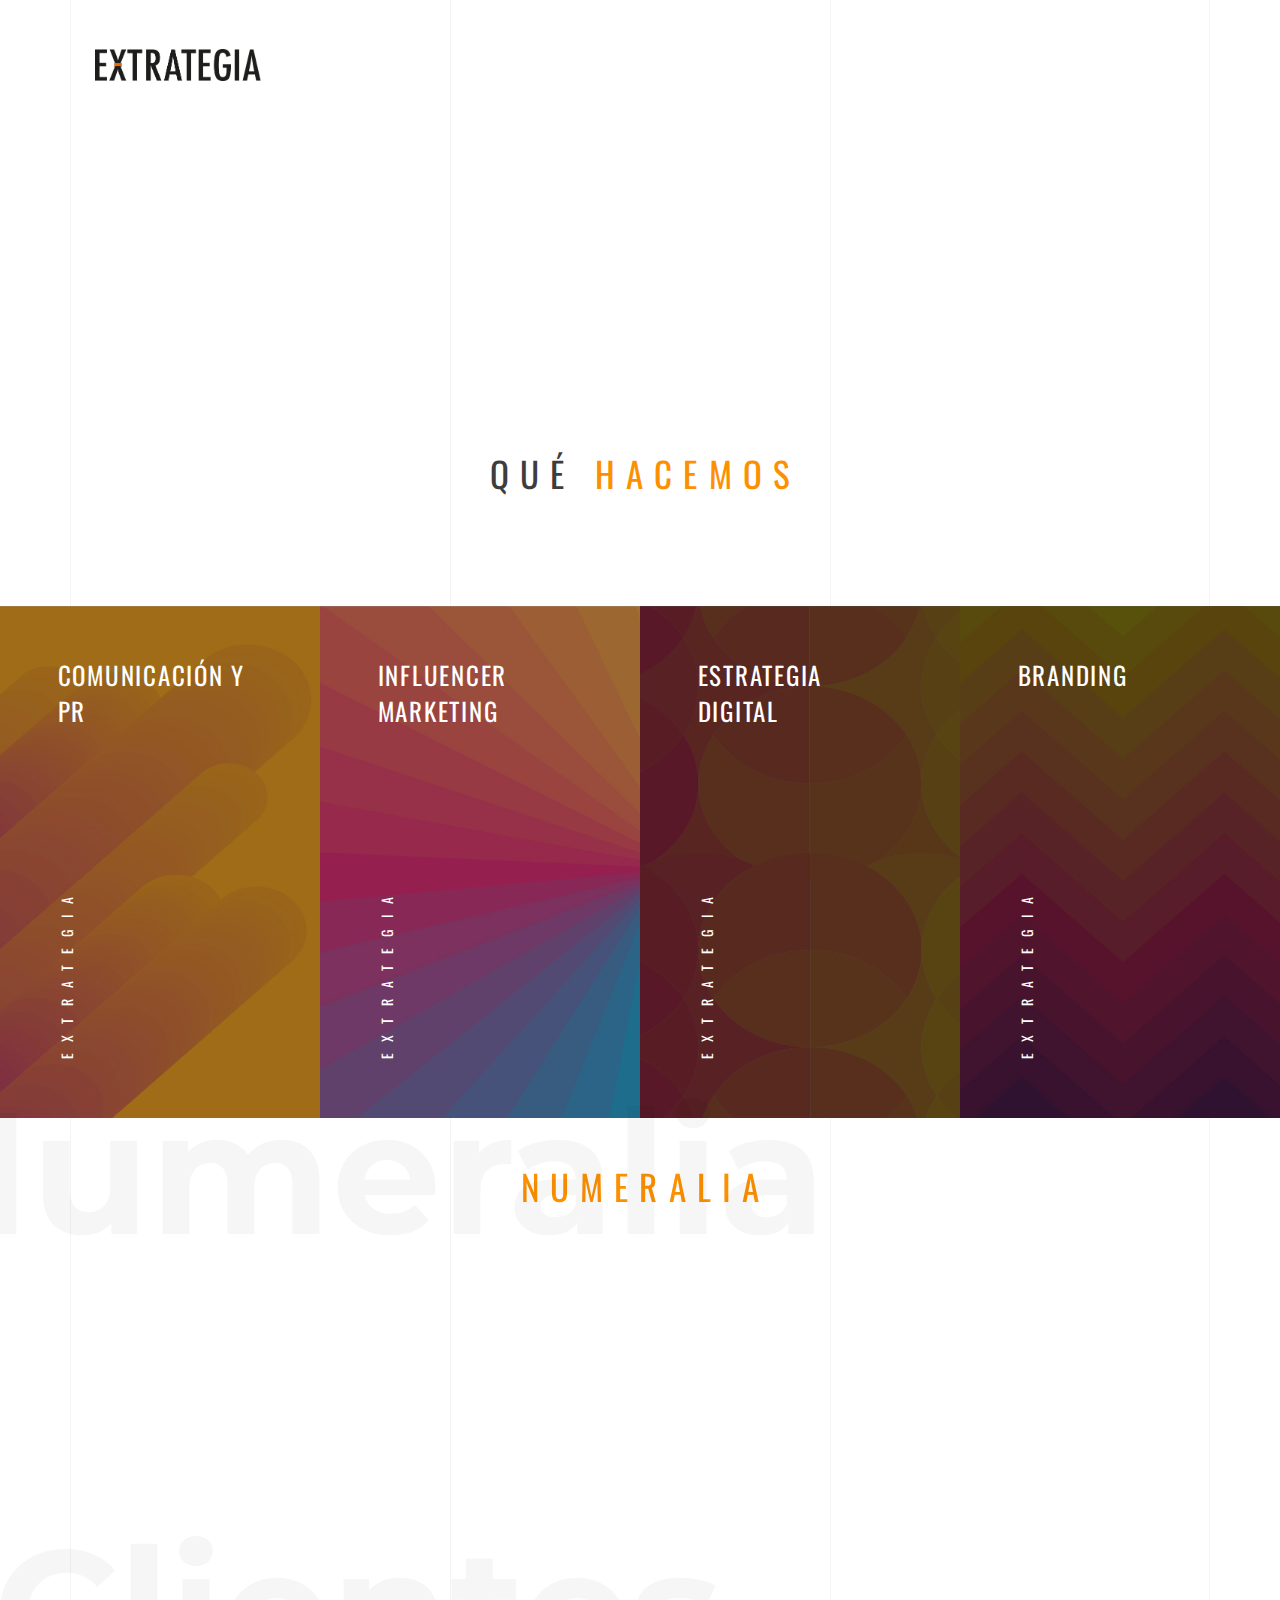
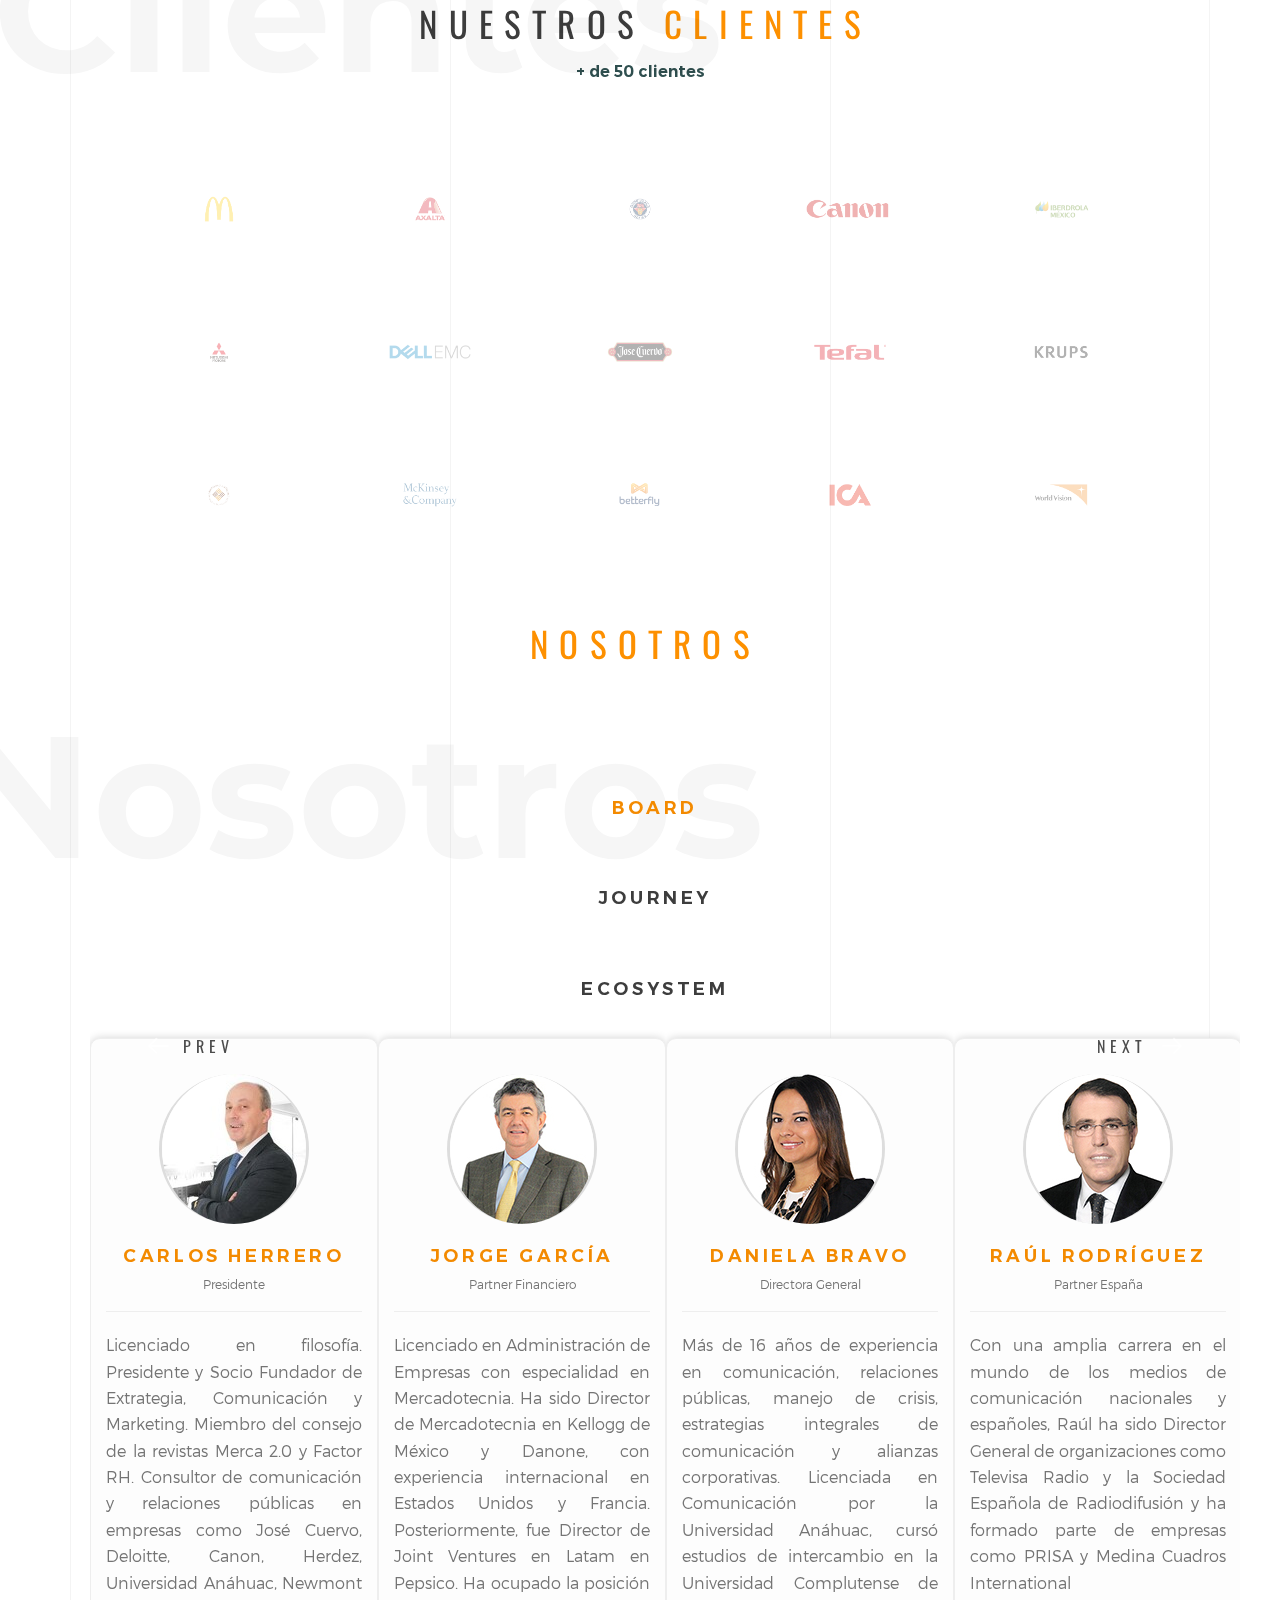
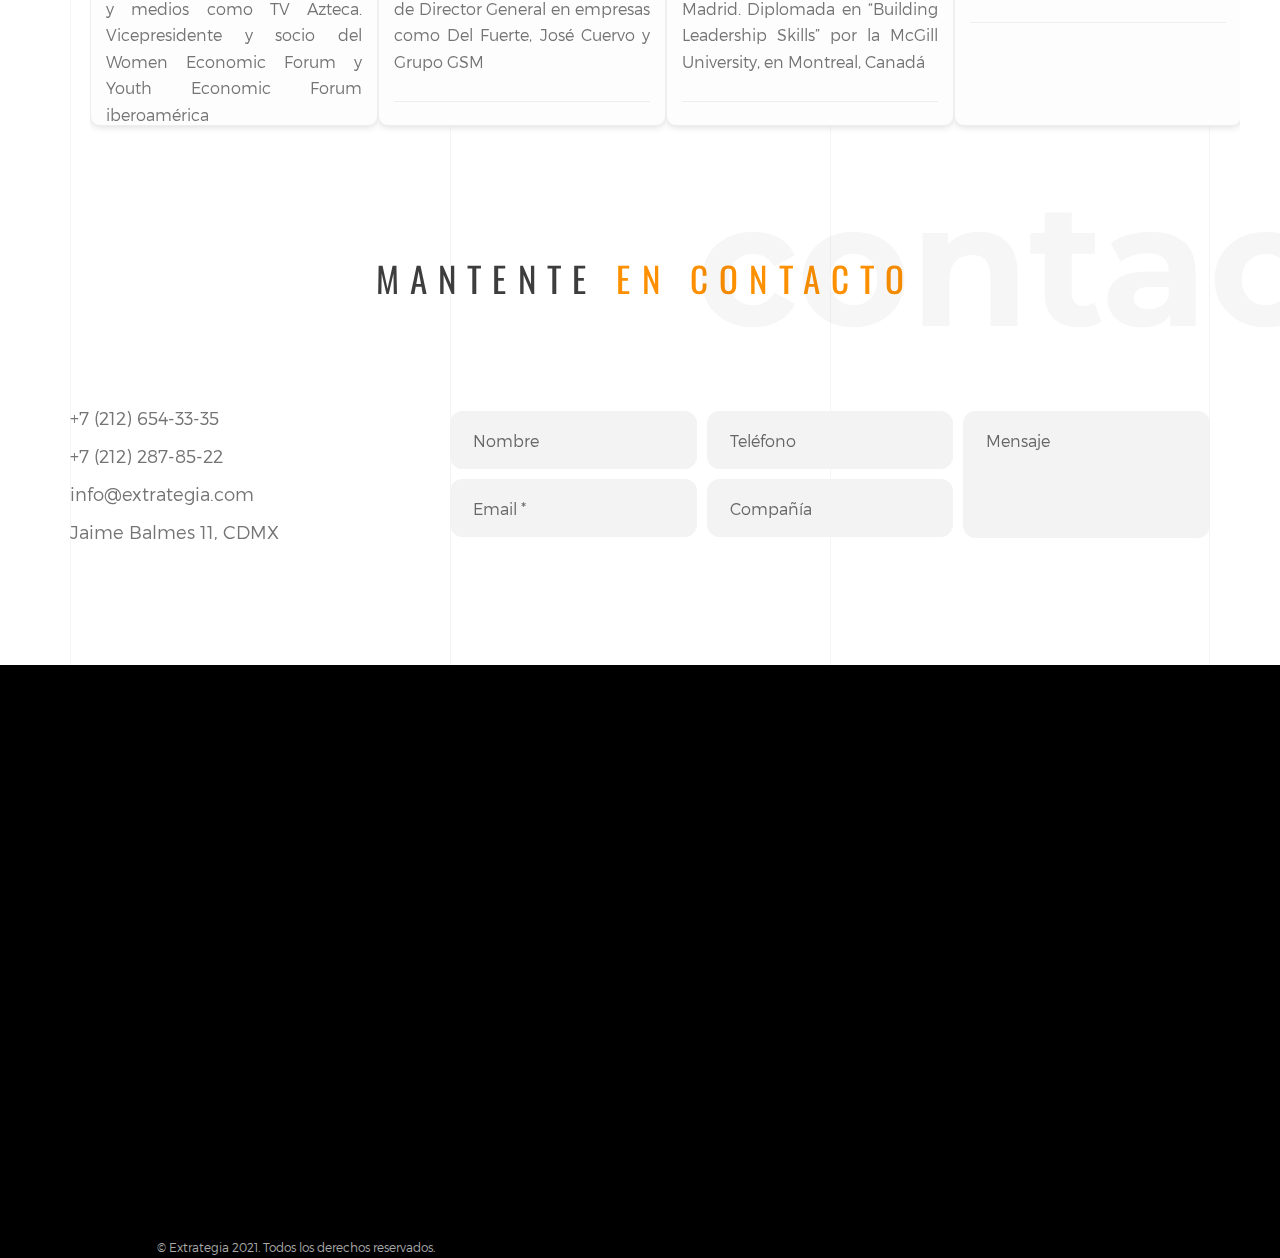
==== commit f596b675: "banner" ====
--- a/index.html
+++ b/index.html
@@ -83,7 +83,7 @@
               <a href="#clients">Clientes</a>
             </li>
             <li>
-              <a href="#actualidad">Actualidad</a>
+              <a href="#actualidad">Numeralia</a>
             </li>
             <li>
               <a href="#about">Nosotros</a>
@@ -125,7 +125,7 @@
               <a href="#clients">Clientes</a>
             </li>
             <li>
-              <a href="#actualidad">Actualidad</a>
+              <a href="#actualidad">Numeralia</a>
             </li>
             <li>
               <a href="#about">Nosotros</a>
@@ -382,7 +382,7 @@
 
         <!-- Experience -->
 
-        <section class="experience section">
+        <section id="actualidad" class="experience section">
 
 <div class="container" style="margin-top: 3rem;">
             <header class="section-header">
--- a/css/style.css
+++ b/css/style.css
@@ -2011,7 +2011,7 @@
 }
 
 .nosotros-text {
-  font-size: 1.1rem;
+  font-size: 1rem;
   text-align: justify;
 }
 
@@ -2051,15 +2051,15 @@
 .owl-next,
 .owl-prev {
   color: black;
-  margin-top: -16rem;
+  margin-top: -21rem;
 }
 
 .owl-next {
-  margin-left: 12rem;
+  margin-left: 15rem;
 }
 
 .owl-prev {
-  margin-right: 12rem;
+  margin-right: 15rem;
 }
 
 #projects .owl-next,#projects .owl-prev{
